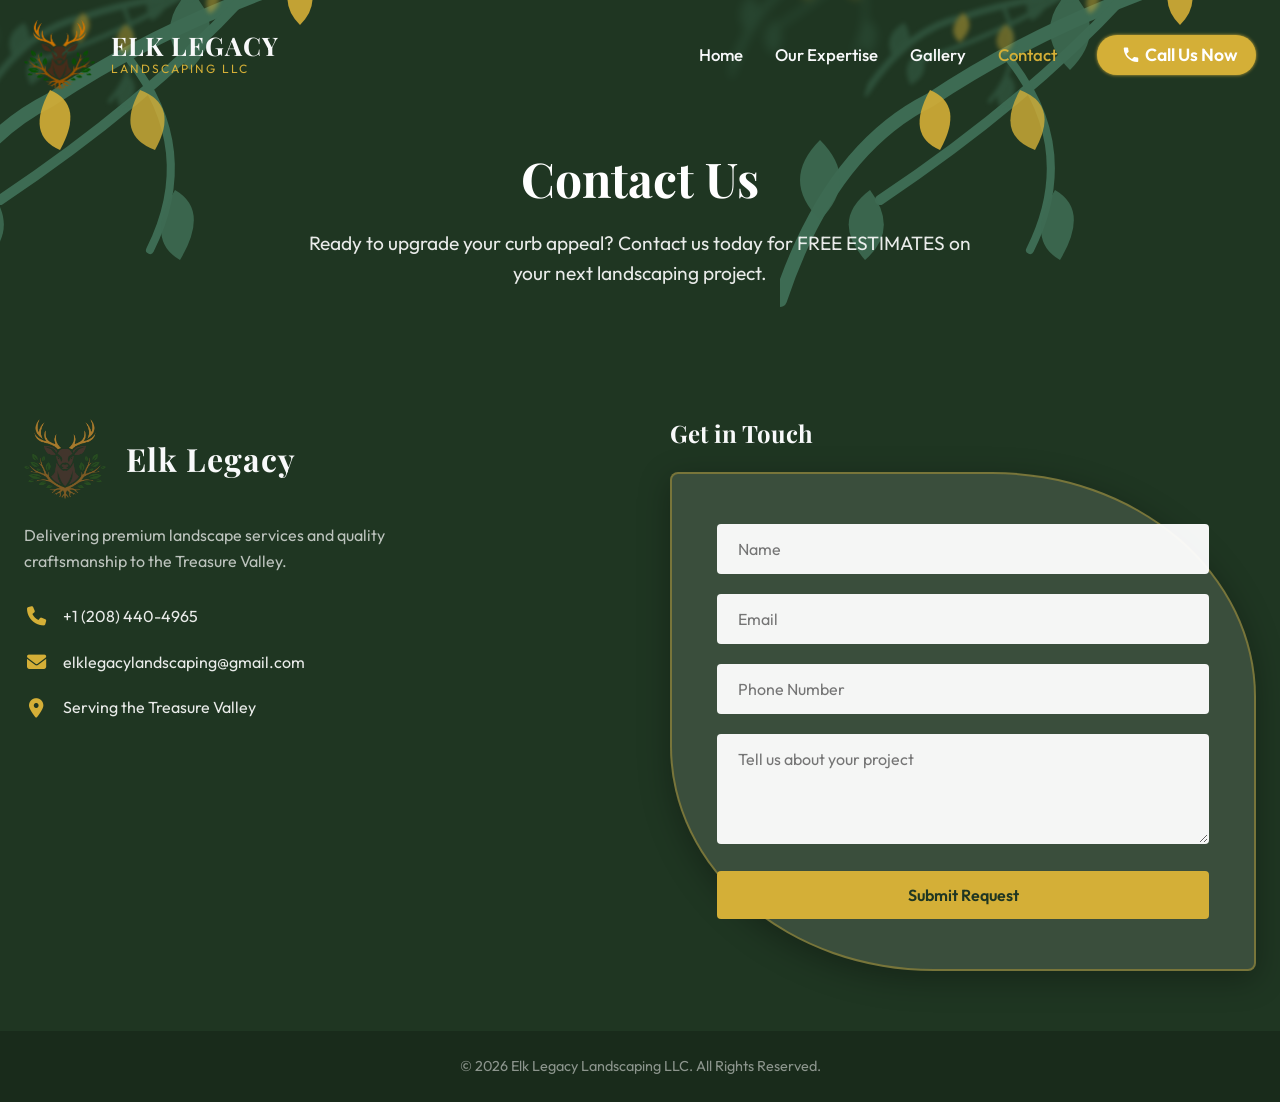
==== contact.html @ 55699264 "Add 3D rotating gallery carousel, services timeline animation, leaf-shaped contact form, and UI impr" ====
<!DOCTYPE html>
<html lang="en">

<head>
    <meta charset="UTF-8">
    <meta name="viewport" content="width=device-width, initial-scale=1.0">
    <title>Contact Us | Elk Legacy Landscaping LLC</title>
    <meta name="description"
        content="Contact Elk Legacy Landscaping LLC to start your next outdoor project. Get a free quote on our premium landscaping services in the Treasure Valley.">

    <!-- Google Fonts -->
    <link rel="preconnect" href="https://fonts.googleapis.com">
    <link rel="preconnect" href="https://fonts.gstatic.com" crossorigin>
    <link
        href="https://fonts.googleapis.com/css2?family=Outfit:wght@300;400;500;600;700&family=Playfair+Display:wght@500;600;700&display=swap"
        rel="stylesheet">

    <!-- Font Awesome for Icons -->
    <link rel="stylesheet" href="https://cdnjs.cloudflare.com/ajax/libs/font-awesome/6.4.0/css/all.min.css">

    <!-- Custom CSS -->
    <link rel="stylesheet" href="css/style.css">
</head>

<body>

    <!-- Desktop & Mobile Header -->
    <header class="header">
        <div class="container header-container">
            <a href="index.html" class="logo">
                <img src="LOGO/elk LOGO.png" alt="Elk Legacy Landscaping Logo" class="logo-img">
                <div class="logo-text-wrapper">
                    <span class="logo-title">ELK LEGACY</span>
                    <span class="logo-subtitle">LANDSCAPING LLC</span>
                </div>
            </a>

            <nav class="nav-menu">
                <ul class="nav-list">
                    <li><a href="index.html" class="nav-link">Home</a></li>
                    <li><a href="services.html" class="nav-link">Our Expertise</a></li>
                    <li><a href="gallery.html" class="nav-link">Gallery</a></li>
                    <li><a href="contact.html" class="nav-link" style="color: var(--color-accent);">Contact</a></li>
                </ul>
                <a href="tel:+12084404965" class="nav-call-btn">
                    <svg viewBox="0 0 24 24" width="24" height="24" xmlns="http://www.w3.org/2000/svg">
                        <path d="M6.62 10.79c1.44 2.83 3.76 5.14 6.59 6.59l2.2-2.2c.27-.27.67-.36 1.02-.24 1.12.37 2.33.57 3.57.57.55 0 1 .45 1 1V20c0 .55-.45 1-1 1-9.39 0-17-7.61-17-17 0-.55.45-1 1-1h3.5c.55 0 1 .45 1 1 0 1.25.2 2.45.57 3.57.11.35.03.74-.25 1.02l-2.2 2.2z" fill="currentColor"></path>
                    </svg>
                    <span>Call Us Now</span>
                </a>
            </nav>

            <button class="mobile-menu-btn" aria-label="Toggle Menu">
                <i class="fa-solid fa-bars"></i>
            </button>
        </div>
    </header>

    <!-- Mobile Navigation Overlay -->
    <div class="mobile-nav-overlay">
        <button class="close-menu-btn" aria-label="Close Menu">
            <i class="fa-solid fa-xmark"></i>
        </button>
        <ul class="mobile-nav-list">
            <li><a href="index.html" class="mobile-nav-link">Home</a></li>
            <li><a href="services.html" class="mobile-nav-link">Our Expertise</a></li>
            <li><a href="gallery.html" class="mobile-nav-link">Gallery</a></li>
            <li><a href="contact.html" class="mobile-nav-link" style="color: var(--color-accent);">Contact</a></li>
            <li>
                <a href="tel:+12084404965" class="nav-call-btn">
                    <svg viewBox="0 0 24 24" width="24" height="24" xmlns="http://www.w3.org/2000/svg">
                        <path d="M6.62 10.79c1.44 2.83 3.76 5.14 6.59 6.59l2.2-2.2c.27-.27.67-.36 1.02-.24 1.12.37 2.33.57 3.57.57.55 0 1 .45 1 1V20c0 .55-.45 1-1 1-9.39 0-17-7.61-17-17 0-.55.45-1 1-1h3.5c.55 0 1 .45 1 1 0 1.25.2 2.45.57 3.57.11.35.03.74-.25 1.02l-2.2 2.2z" fill="currentColor"></path>
                    </svg>
                    <span>Call Us Now</span>
                </a>
            </li>
        </ul>
    </div>

    <!-- Page Header (Replacing Hero) -->
    <section class="page-header" style="padding: 150px 0 50px; background-color: var(--color-primary-dark); text-align: center; color: white;">
        <div class="branch-overlay"></div>
        <div class="branch-overlay left"></div>
        <div class="container">
            <h1 style="font-size: 3rem; color: white; margin-bottom: 20px;">Contact Us</h1>
            <p style="font-size: 1.2rem; max-width: 700px; margin: 0 auto; opacity: 0.9;">Ready to upgrade your curb appeal? Contact us today for FREE ESTIMATES on your next landscaping project.</p>
        </div>
    </section>

    <!-- Footer & Contact -->
    <footer id="contact" class="footer">
        <div class="container footer-container">
            <div class="footer-info reveal-up">
                <div class="footer-branding">
                    <img src="LOGO/elk LOGO.png" alt="Elk Legacy Landscaping Logo" class="footer-logo">
                    <h3 class="footer-company-name">Elk Legacy</h3>
                </div>
                <p class="footer-desc">Delivering premium landscape services and quality craftsmanship to the Treasure
                    Valley.</p>
                <ul class="contact-list">
                    <li>
                        <i class="fa-solid fa-phone"></i>
                        <a href="tel:+12084404965">+1 (208) 440-4965</a>
                    </li>
                    <li>
                        <i class="fa-solid fa-envelope"></i>
                        <a href="mailto:elklegacylandscaping@gmail.com">elklegacylandscaping@gmail.com</a>
                    </li>
                    <li>
                        <i class="fa-solid fa-location-dot"></i>
                        <span>Serving the Treasure Valley</span>
                    </li>
                </ul>
            </div>

            <div class="footer-form reveal-up" style="transition-delay: 0.2s;">
                <h4>Get in Touch</h4>
                <form id="contactForm" class="contact-form">
                    <input type="text" name="_gotcha" style="display:none" tabIndex="-1" autocomplete="off" />
                    <div class="form-group">
                        <input type="text" id="name" name="name" placeholder="Name" required>
                    </div>
                    <div class="form-group">
                        <input type="email" id="email" name="email" placeholder="Email" required>
                    </div>
                    <div class="form-group">
                        <input type="tel" id="phone" name="phone" placeholder="Phone Number" required>
                    </div>
                    <div class="form-group">
                        <textarea id="project" name="project" placeholder="Tell us about your project" rows="4"
                            required></textarea>
                    </div>
                    <button type="submit" class="btn btn-primary btn-submit">Submit Request</button>
                    <div id="formStatus" class="form-status"></div>
                </form>
            </div>
        </div>
        <div class="footer-bottom">
            <div class="container">
                <p>&copy; 2026 Elk Legacy Landscaping LLC. All Rights Reserved.</p>
            </div>
        </div>
    </footer>

    <!-- JS -->
    <script src="js/script.js"></script>
</body>

</html>
---- css/style.css ----
/* =========================================
   VARIABLES & GLOBAL STYLES
   ========================================= */
:root {
    /* Color Palette - Earthy, Premium, Professional */
    --color-primary-dark: #1F3622;
    /* Deep Forest Green */
    --color-primary: #2C4C3B;
    /* Primary Green */
    --color-primary-light: #3D6B53;
    /* Lighter Green */

    --color-accent: #D4AF37;
    /* Warm Gold/Brass */
    --color-accent-hover: #EBCB63;

    --color-earth-dark: #3E3224;
    /* Deep Soil Brown */
    --color-earth-mid: #685744;
    /* Bark Brown */

    --color-bg-light: #FFFFFF;
    /* Off-white, slightly warm */
    --color-bg-white: #FFFFFF;

    --color-text-dark: #222222;
    --color-text-muted: #666666;
    --color-text-light: #F8F9FA;

    /* Typography */
    --font-heading: 'Playfair Display', serif;
    --font-body: 'Outfit', sans-serif;

    /* Transitions & Shadows */
    --transition-fast: 0.2s ease-in-out;
    --transition-smooth: 0.3s cubic-bezier(0.25, 0.8, 0.25, 1);

    --shadow-sm: 0 4px 6px rgba(0, 0, 0, 0.05);
    --shadow-md: 0 10px 20px rgba(0, 0, 0, 0.1);
    --shadow-lg: 0 20px 40px rgba(0, 0, 0, 0.15);
}

* {
    margin: 0;
    padding: 0;
    box-sizing: border-box;
}

html {
    scroll-behavior: smooth;
}

body {
    font-family: var(--font-body);
    font-size: 16px;
    line-height: 1.6;
    color: var(--color-text-dark);
    background-color: var(--color-bg-light);
    overflow-x: hidden;
}

h1,
h2,
h3,
h4,
h5,
h6 {
    font-family: var(--font-heading);
    font-weight: 700;
    line-height: 1.2;
    color: var(--color-primary-dark);
}

a {
    text-decoration: none;
    color: inherit;
    transition: var(--transition-fast);
}

ul {
    list-style: none;
}

img {
    max-width: 100%;
    height: auto;
    display: block;
}

.container {
    width: 100%;
    max-width: 1280px;
    margin: 0 auto;
    padding: 0 24px;
}

/* =========================================
   BUTTONS
   ========================================= */
.btn {
    display: inline-flex;
    align-items: center;
    justify-content: center;
    gap: 8px;
    padding: 14px 28px;
    font-family: var(--font-body);
    font-weight: 600;
    font-size: 1rem;
    border-radius: 4px;
    cursor: pointer;
    transition: var(--transition-smooth);
    border: none;
    text-align: center;
}

.btn-large {
    padding: 16px 36px;
    font-size: 1.1rem;
}

.btn-primary {
    background-color: var(--color-accent);
    color: var(--color-primary-dark);
}

.btn-primary:hover {
    background-color: var(--color-accent-hover);
    transform: translateY(-2px);
    box-shadow: 0 6px 15px rgba(212, 175, 55, 0.3);
}

.btn-secondary {
    background-color: var(--color-primary);
    color: var(--color-text-light);
}

.btn-secondary:hover {
    background-color: var(--color-primary-light);
    transform: translateY(-2px);
    box-shadow: 0 6px 15px rgba(44, 76, 59, 0.3);
}

.btn-outline {
    background-color: transparent;
    border: 2px solid var(--color-accent);
    color: var(--color-text-light);
}

.btn-outline:hover {
    background-color: var(--color-accent);
    color: var(--color-primary-dark);
}

/* =========================================
   HEADER & NAVIGATION
   ========================================= */
.header {
    position: absolute;
    top: 0;
    left: 0;
    width: 100%;
    z-index: 100;
    padding: 20px 0;
    transition: var(--transition-smooth);
}

.header.scrolled {
    position: fixed;
    background-color: rgba(255, 255, 255, 0.85); /* White with transparency */
    backdrop-filter: blur(10px);
    padding: 15px 0;
    box-shadow: var(--shadow-sm);
}

.header.scrolled .nav-link,
.header.scrolled .mobile-menu-btn,
.header.scrolled .logo-title {
    color: var(--color-primary-dark);
}

.header.scrolled .btn-outline {
    border-color: var(--color-primary-dark);
    color: var(--color-primary-dark);
}

.header.scrolled .btn-outline:hover {
    background-color: var(--color-primary-dark);
    color: var(--color-text-light);
}

.header-container {
    display: flex;
    justify-content: space-between;
    align-items: center;
}

.logo {
    display: flex;
    align-items: center;
    gap: 16px;
    z-index: 101;
    transition: transform var(--transition-fast);
}

.logo:hover {
    transform: scale(1.05);
}

.logo-img {
    height: 70px;
    width: auto;
    object-fit: contain;
    filter: saturate(1.8) contrast(1.1);
}

.logo-text-wrapper {
    display: flex;
    flex-direction: column;
}

.logo-title {
    font-family: var(--font-heading);
    font-size: 1.6rem;
    font-weight: 700;
    color: var(--color-text-light);
    letter-spacing: 1px;
    line-height: 1.1;
}

.logo-subtitle {
    font-size: 0.75rem;
    font-weight: 400;
    color: var(--color-accent);
    letter-spacing: 2px;
    text-transform: uppercase;
}

.nav-menu {
    display: flex;
    align-items: center;
    gap: 40px;
}

.nav-list {
    display: flex;
    gap: 32px;
}

.nav-link {
    color: var(--color-text-light);
    font-weight: 500;
    font-size: 1.05rem;
    position: relative;
}

.nav-link::after {
    content: '';
    position: absolute;
    bottom: -4px;
    left: 0;
    width: 0;
    height: 2px;
    background-color: var(--color-accent);
    transition: var(--transition-smooth);
}

/* =========================================
   NAV CALL NOW BUTTON (Uiverse override)
   ========================================= */ 
.nav-call-btn {
  --main-size: 1.1rem;
  --color-text: #ffffff;
  --color-background: var(--color-accent);
  --color-background-hover: var(--color-primary);
  --color-outline: rgba(212, 175, 55, 0.4);
  --color-shadow: #00000040;
  cursor: pointer;
  display: inline-flex;
  justify-content: center;
  align-items: center;
  text-decoration: none;
  border: none;
  border-radius: calc(var(--main-size) * 100);
  padding: 0.33em 1em 0.33em 1.25em;
  font-family: var(--font-primary), "Poppins", sans-serif;
  font-weight: 600;
  font-size: var(--main-size);
  color: var(--color-text);
  background: var(--color-background);
  box-shadow: 0 0 0.2em 0 var(--color-background);
  transition: 1s;
}

/* Modifier class to reuse nav-call-btn for the hero */
.hero-call-btn {
  --main-size: 1.15rem;
  --color-background: var(--color-primary);
  --color-background-hover: var(--color-primary-dark);
  --color-outline: rgba(31, 54, 34, 0.4);
}

.nav-call-btn:active {
  transform: scale(0.95);
}

.nav-call-btn:hover {
  animation:
    ripple 1s linear infinite,
    colorize 1s infinite;
  transition: 0.5s;
}

.nav-call-btn span {
  margin-left: 0.3em;
  transition: 0.5s;
}

.nav-call-btn:hover span {
  text-shadow: 5px 5px 5px var(--color-shadow);
}

.nav-call-btn:active span {
  text-shadow: none;
}

.nav-call-btn svg {
  height: 1.1em;
  fill: var(--color-text);
  margin-right: -0.16em;
  position: relative;
  transition: 0.5s;
}

.nav-call-btn:hover svg {
  margin-right: 0.66em;
  transition: 0.5s;
  filter: drop-shadow(5px 5px 2.5px var(--color-shadow));
}

.nav-call-btn:active svg {
  filter: none;
}

.nav-call-btn svg polygon:nth-child(1) {
  transition: 0.4s;
  transform: translateX(-60%);
}

.nav-call-btn svg polygon:nth-child(2) {
  transition: 0.5s;
  transform: translateX(-30%);
}

.nav-call-btn:hover svg polygon:nth-child(1) {
  transform: translateX(0%);
  animation: opacity 1s infinite 0.6s;
}

.nav-call-btn:hover svg polygon:nth-child(2) {
  transform: translateX(0%);
  animation: opacity 1s infinite 0.4s;
}

.nav-call-btn:hover svg polygon:nth-child(3) {
  animation: opacity 1s infinite 0.2s;
}

@keyframes opacity {
  0% { opacity: 1; }
  50% { opacity: 0; }
  100% { opacity: 1; }
}

@keyframes colorize {
  0% { background: var(--color-background); }
  50% { background: var(--color-background-hover); }
  100% { background: var(--color-background); }
}

@keyframes ripple {
  0% { box-shadow: 0 0 0 0 transparent, 0 0 1em 0 var(--color-background); }
  50% { box-shadow: 0 0 0 0.2em var(--color-outline), 0 0 1em 0 var(--color-background); }
  100% { box-shadow: 0 0 0 0.4em transparent, 0 0 1em 0 var(--color-background); }
}

.nav-link:hover::after {
    width: 100%;
}

.nav-phone {
    padding: 10px 24px;
}

.mobile-menu-btn {
    display: none;
    background: none;
    border: none;
    color: var(--color-text-light);
    font-size: 1.8rem;
    cursor: pointer;
    z-index: 101;
}

/* Mobile Nav Overlay */
.mobile-nav-overlay {
    position: fixed;
    top: 0;
    right: -100%;
    width: 100%;
    height: 100vh;
    background-color: var(--color-primary-dark);
    z-index: 200;
    display: flex;
    flex-direction: column;
    justify-content: center;
    align-items: center;
    transition: right 0.4s ease-in-out;
}

.mobile-nav-overlay.active {
    right: 0;
}

.close-menu-btn {
    position: absolute;
    top: 30px;
    right: 30px;
    background: none;
    border: none;
    color: var(--color-text-light);
    font-size: 2rem;
    cursor: pointer;
}

.mobile-nav-list {
    display: flex;
    flex-direction: column;
    align-items: center;
    gap: 30px;
    text-align: center;
}

.mobile-nav-link {
    font-family: var(--font-heading);
    font-size: 2rem;
    color: var(--color-text-light);
}

.mobile-nav-link:hover {
    color: var(--color-accent);
}

.mobile-nav-phone {
    margin-top: 20px;
}

/* =========================================
   PAGE HEADERS
   ========================================= */
.page-header {
    position: relative;
    overflow: hidden;
}

.branch-overlay {
    position: absolute;
    top: -50px;
    right: -100px;
    width: 600px;
    height: 500px;
    background-image: url("data:image/svg+xml,%3Csvg xmlns='http://www.w3.org/2000/svg' viewBox='0 0 500 500'%3E%3Cpath d='M500 0 Q300 50 150 150 Q50 200 0 350' fill='none' stroke='%233D6B53' stroke-width='14' stroke-linecap='round'/%3E%3Cpath d='M350 40 Q250 150 100 250' fill='none' stroke='%233D6B53' stroke-width='10' stroke-linecap='round'/%3E%3Cpath d='M230 110 Q300 200 250 300' fill='none' stroke='%233D6B53' stroke-width='8' stroke-linecap='round'/%3E%3Cpath d='M400 20 Q425 50 400 75 Q375 50 400 20 Z' fill='%23D4AF37' opacity='0.9'/%3E%3Cpath d='M290 40 Q330 80 290 120 Q250 80 290 40 Z' fill='%233D6B53' opacity='0.9'/%3E%3Cpath d='M150 140 Q185 155 160 200 Q125 185 150 140 Z' fill='%23D4AF37' opacity='0.9'/%3E%3Cpath d='M40 190 Q80 230 40 270 Q0 230 40 190 Z' fill='%233D6B53' opacity='0.9'/%3E%3Cpath d='M240 140 Q280 155 255 200 Q215 185 240 140 Z' fill='%23D4AF37' opacity='0.8'/%3E%3Cpath d='M90 240 Q120 280 85 310 Q50 270 90 240 Z' fill='%233D6B53' opacity='0.9'/%3E%3Cpath d='M275 240 Q310 260 280 310 Q245 290 275 240 Z' fill='%233D6B53' opacity='0.9'/%3E%3C/svg%3E");
    background-repeat: no-repeat;
    background-size: contain;
    pointer-events: none;
    z-index: 1;
    transform-origin: top right;
    animation: swayMain 12s ease-in-out infinite alternate;
}

.branch-overlay::before {
    content: '';
    position: absolute;
    top: 50px;
    right: 200px;
    width: 400px;
    height: 350px;
    background-image: inherit;
    background-repeat: no-repeat;
    background-size: contain;
    transform-origin: top right;
    opacity: 0.5;
    transform: scale(0.7) rotate(15deg);
    animation: swayBack 15s ease-in-out infinite alternate 2s;
    filter: blur(3px);
}

.branch-overlay::after {
    content: '';
    position: absolute;
    top: -50px;
    right: 350px;
    width: 300px;
    height: 250px;
    background-image: inherit;
    background-repeat: no-repeat;
    background-size: contain;
    transform-origin: top right;
    opacity: 0.3;
    animation: swayDeep 18s ease-in-out infinite alternate 4s;
    filter: blur(5px);
}

.branch-overlay.left {
    right: auto;
    left: -100px;
    transform-origin: center top;
    animation: swayMainLeft 12s ease-in-out infinite alternate;
}

@keyframes swayMain {
    0% { transform: rotate(0deg) skewX(0deg); }
    25% { transform: rotate(-3deg) skewX(2deg); }
    75% { transform: rotate(2deg) skewX(-1deg); }
    100% { transform: rotate(-2deg) skewX(1deg); }
}

@keyframes swayMainLeft {
    0% { transform: scaleX(-1) rotate(0deg) skewX(0deg); }
    25% { transform: scaleX(-1) rotate(-3deg) skewX(2deg); }
    75% { transform: scaleX(-1) rotate(2deg) skewX(-1deg); }
    100% { transform: scaleX(-1) rotate(-2deg) skewX(1deg); }
}

@keyframes swayBack {
    0% { transform: scale(0.7) rotate(15deg); }
    50% { transform: scale(0.7) rotate(18deg); }
    100% { transform: scale(0.7) rotate(12deg); }
}

@keyframes swayDeep {
    0% { transform: scale(0.5) rotate(-10deg) scaleX(-1); }
    50% { transform: scale(0.5) rotate(-15deg) scaleX(-1); }
    100% { transform: scale(0.5) rotate(-5deg) scaleX(-1); }
}

.page-header .container {
    position: relative;
    z-index: 10;
}

/* =========================================
   HERO SECTION
   ========================================= */
.hero {
    position: relative;
    min-height: 100vh;
    display: flex;
    align-items: center;
    padding-top: 100px;
    background-image: url('../images/hero_sunny_white_house.png');
    background-size: cover;
    background-position: center;
    background-attachment: fixed;
}

.hero-overlay {
    position: absolute;
    top: 0;
    left: 0;
    width: 100%;
    height: 100%;
    background: linear-gradient(to bottom,
            rgba(0, 0, 0, 0.6) 0%,
            rgba(0, 0, 0, 0.5) 50%,
            rgba(0, 0, 0, 0.7) 100%);
}

.hero-content {
    position: relative;
    z-index: 10;
    max-width: 800px;
    margin: 0 auto;
    text-align: center;
    color: var(--color-text-light);
}

.hero-center-logo {
    /* Use multiple thin drop-shadows to simulate a solid stroke/outline */
    filter: drop-shadow(1px 1px 0 rgba(0,0,0,0.8)) 
            drop-shadow(-1px -1px 0 rgba(0,0,0,0.8)) 
            drop-shadow(1px -1px 0 rgba(0,0,0,0.8)) 
            drop-shadow(-1px 1px 0 rgba(0,0,0,0.8))
            drop-shadow(0 4px 10px rgba(0,0,0,0.5));
}

.trust-badges {
    display: flex;
    justify-content: center;
    flex-wrap: wrap;
    gap: 16px;
    margin-bottom: 24px;
}

.badge {
    background-color: rgba(255, 255, 255, 0.1);
    backdrop-filter: blur(4px);
    border: 1px solid rgba(255, 255, 255, 0.2);
    padding: 8px 16px;
    border-radius: 50px;
    font-size: 0.9rem;
    font-weight: 500;
    display: flex;
    align-items: center;
    gap: 8px;
    color: var(--color-text-light);
}

.badge i {
    color: var(--color-accent);
}

.hero-title {
    font-size: 4.5rem;
    color: var(--color-text-light);
    margin-bottom: 24px;
    text-shadow: 0 4px 12px rgba(0, 0, 0, 0.3);
}

.hero-subtitle {
    font-size: 1.25rem;
    font-weight: 300;
    margin: 0 auto 40px;
    max-width: 650px;
    opacity: 0.95;
    text-shadow: 0 2px 8px rgba(0, 0, 0, 0.3);
}

.hero-cta-group {
    display: flex;
    justify-content: center;
    gap: 20px;
    flex-wrap: wrap;
}

/* Animations */
@keyframes fadeInUp {
    from {
        opacity: 0;
        transform: translateY(30px);
    }

    to {
        opacity: 1;
        transform: translateY(0);
    }
}

.animate-fade-in-up {
    opacity: 0;
    animation: fadeInUp 0.8s cubic-bezier(0.25, 0.8, 0.25, 1) forwards;
}

/* Scroll Reveal Classes */
.reveal-up {
    opacity: 0;
    transform: translateY(40px);
    transition: all 0.8s cubic-bezier(0.25, 0.8, 0.25, 1);
}

.reveal-up.active {
    opacity: 1;
    transform: translateY(0);
}

/* =========================================
   MEDIA QUERIES
   ========================================= */
@media (max-width: 992px) {
    .nav-menu {
        display: none;
    }

    .mobile-menu-btn {
        display: block;
    }

    .hero-title {
        font-size: 3.5rem;
    }
}

@media (max-width: 768px) {
    .logo {
        gap: 10px;
    }
    
    .logo-img {
        height: 50px;
    }
    
    .logo-title {
        font-size: 1.2rem;
    }
    
    .logo-subtitle {
        font-size: 0.6rem;
        letter-spacing: 1px;
    }

    .hero-title {
        font-size: 2.5rem;
    }

    .hero-subtitle {
        font-size: 1.1rem;
    }

    .hero-cta-group {
        flex-direction: column;
        width: 100%;
        max-width: 350px;
        margin: 0 auto;
        align-items: center;
    }

    .btn-large {
        width: 100%;
    }

    .branch-overlay {
        width: 350px;
        height: 300px;
        top: -30px;
        right: -60px;
    }

    .branch-overlay.left {
        right: auto;
        left: -60px;
    }
}

/* =========================================
   GENERAL SECTIONS
   ========================================= */
.section-padding {
    padding: 100px 0;
}

.section-title {
    margin-bottom: 60px;
}

.section-title h2 {
    font-size: 2.5rem;
    color: var(--color-primary-dark);
    margin-bottom: 16px;
}

.text-center {
    text-align: center;
}

.title-underline {
    height: 4px;
    width: 80px;
    background-color: var(--color-accent);
    margin: 0 auto;
    border-radius: 2px;
}

/* =========================================
   SERVICES SECTION
   ========================================= */
.services {
    background-color: var(--color-bg-white);
}

.services-timeline {
    position: relative;
    max-width: 1000px;
    margin: 0 auto;
    padding: 40px 0;
}

.timeline-branch {
    position: absolute;
    left: 50%;
    top: 0;
    width: 6px;
    background: var(--color-primary-dark);
    transform: translateX(-50%);
    height: 0; /* Handled by JS on scroll */
    z-index: 1;
    border-radius: 3px;
    transition: height 0.1s ease-out;
}

/* Branch Texture/Leaf elements could go here, but a thick green line serves as the trunk */

.timeline-item {
    position: relative;
    width: 50%;
    padding: 20px 40px;
    box-sizing: border-box;
    z-index: 2;
    opacity: 0; 
    /* The springy pop-out animation */
    transition: transform 0.8s cubic-bezier(0.34, 1.56, 0.64, 1), opacity 0.8s ease;
}

/* Start positions */
.timeline-item.left {
    left: 0;
    transform: translateX(50px) scale(0.5);
    transform-origin: center right;
}

.timeline-item.right {
    left: 50%;
    transform: translateX(-50px) scale(0.5);
    transform-origin: center left;
}

/* Active positions (when scrolled into view) */
.timeline-item.active {
    opacity: 1;
    transform: translateX(0) scale(1);
}

/* The 'nodes' or 'buds' on the branch */
.timeline-item::after {
    content: '';
    position: absolute;
    width: 20px;
    height: 20px;
    background-color: var(--color-accent);
    border: 4px solid white;
    border-radius: 50%;
    top: 50%;
    transform: translateY(-50%) scale(0);
    z-index: 3;
    transition: transform 0.4s cubic-bezier(0.34, 1.56, 0.64, 1) 0.4s;
    box-shadow: 0 0 10px rgba(0,0,0,0.1);
}

.timeline-item.active::after {
    transform: translateY(-50%) scale(1);
}

.timeline-item.left::after {
    right: -10px;
}

.timeline-item.right::after {
    left: -10px;
}

/* Responsive single-column "branch on the left" layout for mobile */
@media (max-width: 768px) {
    .timeline-branch {
        left: 30px;
    }
    
    .timeline-item.left,
    .timeline-item.right {
        width: 100%;
        left: 0;
        padding-left: 70px;
        padding-right: 20px;
        transform: translateX(-20px) scale(0.8);
        transform-origin: center left;
    }

    .timeline-item.left::after,
    .timeline-item.right::after {
        left: 20px;
        right: auto;
    }
    
    .timeline-item.active {
        transform: translateX(0) scale(1);
    }
}

.service-card {
    background: var(--color-bg-white);
    border-radius: 8px;
    overflow: hidden;
    box-shadow: 0 4px 12px rgba(0, 0, 0, 0.08); /* slightly stronger distinct shadow */
    transition: var(--transition-smooth);
    border: 1px solid rgba(0, 0, 0, 0.05); /* very light subtle border */
    display: flex;
    flex-direction: column;
    padding: 40px 30px;
    align-items: center;
    text-align: center;
}

.service-card:hover {
    transform: translateY(-5px);
    box-shadow: 0 10px 25px rgba(0, 0, 0, 0.12);
}

.service-icon-wrapper {
    margin-bottom: 24px;
}

.service-icon {
    width: 80px;
    height: 80px;
    background-color: var(--color-accent);
    border-radius: 50%;
    display: flex;
    align-items: center;
    justify-content: center;
    color: var(--color-primary-dark);
    font-size: 2.2rem;
    box-shadow: 0 4px 15px rgba(212, 175, 55, 0.3);
    transition: background-color var(--transition-fast), color var(--transition-fast), transform var(--transition-smooth);
}

.service-card:hover .service-icon {
    transform: scale(1.1) rotate(5deg);
}

.service-content {
    flex-grow: 1;
}

.service-content h3 {
    font-size: 1.4rem;
    margin-bottom: 12px;
    color: var(--color-primary-dark);
    font-weight: 700;
}

.service-content p {
    color: var(--color-text-muted);
    font-size: 0.95rem;
    line-height: 1.5;
}

/* =========================================
   GALLERY SECTION
   ========================================= */
.gallery {
    background-color: var(--color-bg-light);
    overflow: hidden;
}

.gallery-slideshow-container {
    position: relative;
    width: 100%;
    max-width: 900px;
    margin: 0 auto;
    perspective: 1200px;
    background: transparent;
    border-radius: 0;
    overflow: visible;
    box-shadow: none;
}

.gallery-slideshow-viewport {
    position: relative;
    width: 100%;
    height: 380px;
    transform-style: preserve-3d;
    transition: transform 1s cubic-bezier(0.42, 0, 0.58, 1);
}

.gallery-carousel-face {
    position: absolute;
    width: 250px;
    height: 180px;
    left: 50%;
    top: 50%;
    margin-left: -125px;
    margin-top: -90px;
    object-fit: cover;
    border-radius: 12px;
    box-shadow: 0 10px 40px rgba(0, 0, 0, 0.3);
    backface-visibility: hidden;
    transition: opacity 0.5s ease;
    will-change: transform;
    image-rendering: auto;
    -webkit-transform: translateZ(0);
}

/* The "front-facing" image gets a subtle glow */
.gallery-carousel-face.front-face {
    box-shadow: 0 10px 60px rgba(212, 175, 55, 0.3), 0 5px 20px rgba(0,0,0,0.4);
}

@media (max-width: 768px) {
    .gallery-slideshow-viewport {
        height: 280px;
    }
    .gallery-carousel-face {
        width: 180px;
        height: 130px;
        margin-left: -90px;
        margin-top: -65px;
    }
}

/* Navigation Buttons */
.gallery-nav-btn {
    position: absolute;
    top: 50%;
    transform: translateY(-50%);
    background: rgba(31, 54, 34, 0.7);
    backdrop-filter: blur(4px);
    border: none;
    color: white;
    width: 50px;
    height: 50px;
    border-radius: 50%;
    font-size: 1.5rem;
    cursor: pointer;
    z-index: 10;
    display: flex;
    align-items: center;
    justify-content: center;
    transition: var(--transition-fast);
}

.gallery-nav-btn:hover {
    background: var(--color-accent);
    color: var(--color-primary-dark);
}

.prev-btn {
    left: -30px;
}

.next-btn {
    right: -30px;
}

/* Indicators */
.gallery-indicators {
    position: absolute;
    bottom: -10px;
    left: 50%;
    transform: translateX(-50%);
    display: flex;
    gap: 8px;
    z-index: 10;
}

.indicator-dot {
    width: 10px;
    height: 10px;
    border-radius: 50%;
    background: rgba(31, 54, 34, 0.3);
    cursor: pointer;
    transition: var(--transition-fast);
}

.indicator-dot.active {
    background: var(--color-accent);
    transform: scale(1.3);
}

.gallery-overlay h3 {
    color: var(--color-text-light);
    font-size: 1.5rem;
    transform: translateY(20px);
    transition: transform var(--transition-smooth);
}

.gallery-item:hover .gallery-overlay h3 {
    transform: translateY(0);
}

/* =========================================
   CTA BANNER
   ========================================= */
.cta-banner {
    background-color: var(--color-primary);
    padding: 80px 0;
    position: relative;
}

.cta-banner::before {
    content: '';
    position: absolute;
    top: 0;
    left: 0;
    width: 100%;
    height: 100%;
    background-image: url("data:image/svg+xml,%3Csvg width='60' height='60' viewBox='0 0 60 60' xmlns='http://www.w3.org/2000/svg'%3E%3Cg fill='none' fill-rule='evenodd'%3E%3Cg fill='%23ffffff' fill-opacity='0.05'%3E%3Cpath d='M36 34v-4h-2v4h-4v2h4v4h2v-4h4v-2h-4zm0-30V0h-2v4h-4v2h4v4h2V6h4V4h-4zM6 34v-4H4v4H0v2h4v4h2v-4h4v-2H6zM6 4V0H4v4H0v2h4v4h2V6h4V4H6z'/%3E%3C/g%3E%3C/g%3E%3C/svg%3E");
    opacity: 0.5;
}

.cta-container {
    display: flex;
    justify-content: space-between;
    align-items: center;
    position: relative;
    z-index: 2;
    flex-wrap: wrap;
    gap: 30px;
}

.cta-text {
    flex: 1 1 500px;
}

.cta-text h2 {
    color: var(--color-accent);
    font-size: 2.2rem;
    margin-bottom: 12px;
}

.cta-text p {
    color: var(--color-text-light);
    font-size: 1.2rem;
}

.cta-action {
    flex: 0 0 auto;
}

/* =========================================
   FOOTER & CONTACT
   ========================================= */
.footer {
    background-color: var(--color-primary-dark);
    color: var(--color-text-light);
    padding-top: 80px;
}

.footer-container {
    display: grid;
    grid-template-columns: 1fr 1fr;
    gap: 60px;
    margin-bottom: 60px;
}

.footer-branding {
    display: flex;
    align-items: center;
    gap: 20px;
    margin-bottom: 24px;
}

.footer-logo {
    height: 80px;
    width: auto;
    object-fit: contain;
}

.footer-company-name {
    font-size: 2rem;
    color: var(--color-text-light);
    letter-spacing: 1px;
}

.footer-desc {
    color: rgba(255, 255, 255, 0.7);
    margin-bottom: 30px;
    max-width: 400px;
}

.contact-list li {
    display: flex;
    align-items: center;
    gap: 15px;
    margin-bottom: 20px;
    color: rgba(255, 255, 255, 0.9);
}

.contact-list i {
    color: var(--color-accent);
    font-size: 1.2rem;
    width: 24px;
    text-align: center;
}

.contact-list a:hover {
    color: var(--color-accent);
}

.footer-form h4 {
    color: var(--color-text-light);
    font-size: 1.5rem;
    margin-bottom: 24px;
}

.contact-form {
    background: rgba(255, 255, 255, 0.12);
    padding: 50px 45px;
    border-radius: 8px 45% 8px 45%;
    border: 2px solid rgba(212, 175, 55, 0.4);
    box-shadow: 0 8px 32px rgba(0, 0, 0, 0.3);
}

.form-group {
    margin-bottom: 20px;
}

.contact-form input,
.contact-form textarea {
    width: 100%;
    padding: 14px 20px;
    background-color: rgba(255, 255, 255, 0.95);
    border: 1px solid transparent;
    border-radius: 4px;
    font-family: var(--font-body);
    font-size: 1rem;
    color: var(--color-text-dark);
    transition: var(--transition-fast);
}

.contact-form input:focus,
.contact-form textarea:focus {
    outline: none;
    border-color: var(--color-accent);
    box-shadow: 0 0 0 3px rgba(212, 175, 55, 0.2);
}

.btn-submit {
    width: 100%;
}

.form-status {
    margin-top: 15px;
    font-size: 0.9rem;
    text-align: center;
    display: none;
}

.form-status.success {
    display: block;
    color: #4CAF50;
}

.form-status.error {
    display: block;
    color: #f44336;
    background-color: rgba(244, 67, 54, 0.1);
    padding: 10px;
    border-radius: 4px;
}

.footer-bottom {
    background-color: rgba(0, 0, 0, 0.2);
    padding: 24px 0;
    text-align: center;
    color: rgba(255, 255, 255, 0.5);
    font-size: 0.9rem;
}

/* =========================================
   MEDIA QUERIES FOR SECTIONS
   ========================================= */
@media (max-width: 992px) {
    .footer-container {
        grid-template-columns: 1fr;
        gap: 40px;
    }
}

@media (max-width: 768px) {
    .cta-container {
        text-align: center;
        flex-direction: column;
    }

    .section-padding {
        padding: 60px 0;
    }

    .section-title h2 {
        font-size: 2rem;
    }
}
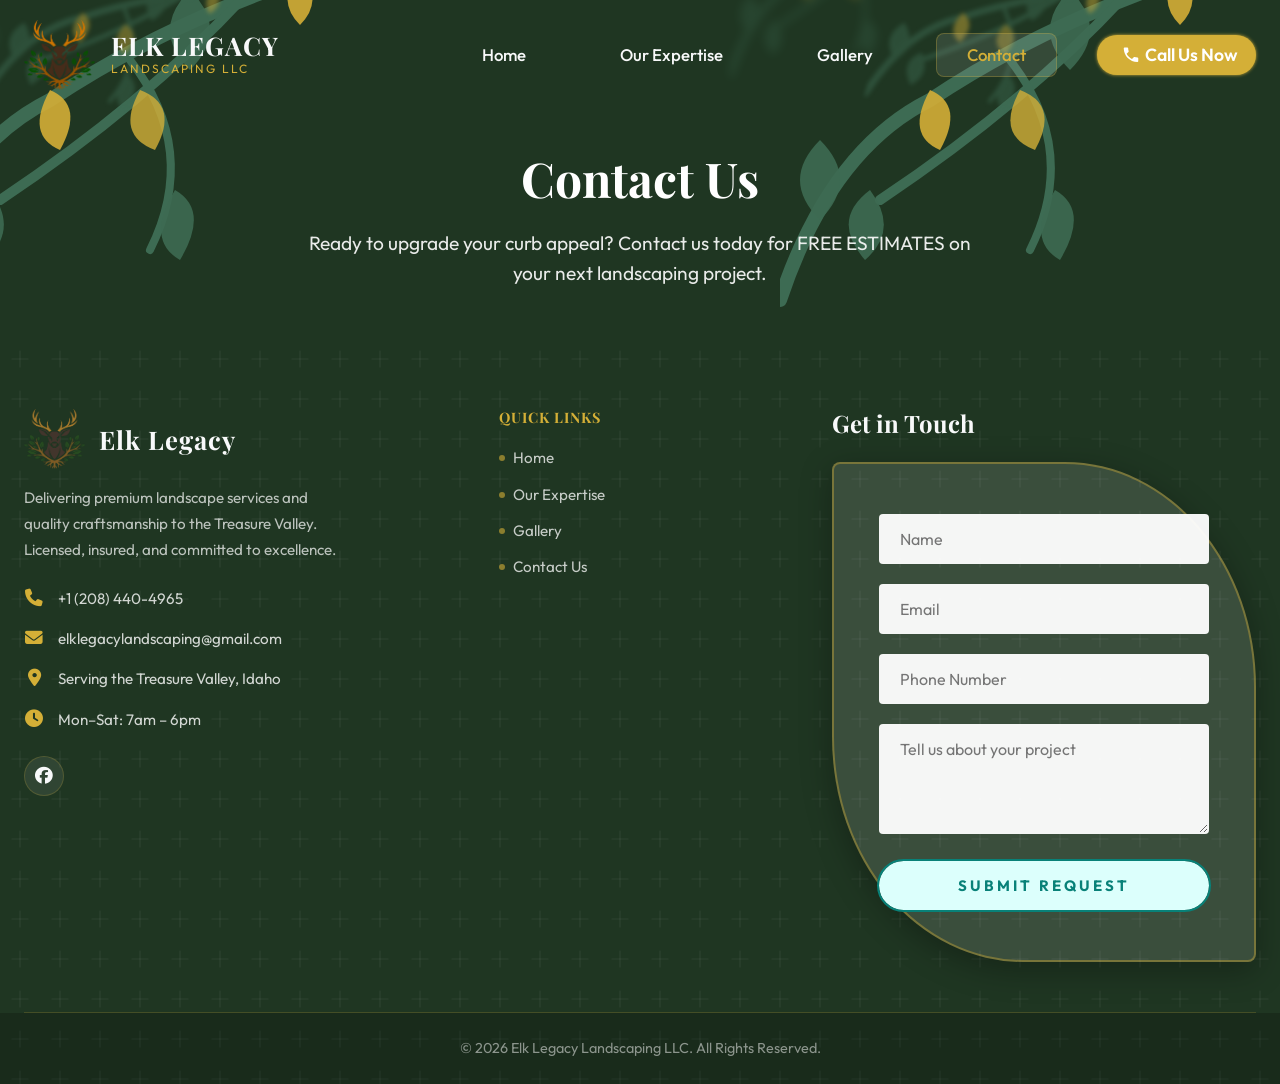
==== commit 3a1bf1f0: "Complete footer redesign, gallery rotation enhancements, and nature-inspired animations" ====
--- a/contact.html
+++ b/contact.html
@@ -37,10 +37,38 @@
 
             <nav class="nav-menu">
                 <ul class="nav-list">
-                    <li><a href="index.html" class="nav-link">Home</a></li>
-                    <li><a href="services.html" class="nav-link">Our Expertise</a></li>
-                    <li><a href="gallery.html" class="nav-link">Gallery</a></li>
-                    <li><a href="contact.html" class="nav-link" style="color: var(--color-accent);">Contact</a></li>
+                    <li>
+                        <a href="index.html" class="nav-link">
+                            <svg class="nav-btn-icon icon-1" viewBox="0 0 24 24"><path d="M17,8C8,10 5.9,16.17 3.82,21.34L5.71,22L6.66,19.7C7.14,19.87 7.64,20 8.17,20C14.34,20 17.15,13.66 17,8Z" /></svg>
+                            <svg class="nav-btn-icon icon-2" viewBox="0 0 24 24"><path d="M17,8C8,10 5.9,16.17 3.82,21.34L5.71,22L6.66,19.7C7.14,19.87 7.64,20 8.17,20C14.34,20 17.15,13.66 17,8Z" /></svg>
+                            <svg class="nav-btn-icon icon-3" viewBox="0 0 24 24"><path d="M17,8C8,10 5.9,16.17 3.82,21.34L5.71,22L6.66,19.7C7.14,19.87 7.64,20 8.17,20C14.34,20 17.15,13.66 17,8Z" /></svg>
+                            <span>Home</span>
+                        </a>
+                    </li>
+                    <li>
+                        <a href="services.html" class="nav-link">
+                            <svg class="nav-btn-icon icon-1" viewBox="0 0 24 24"><path d="M17,8C8,10 5.9,16.17 3.82,21.34L5.71,22L6.66,19.7C7.14,19.87 7.64,20 8.17,20C14.34,20 17.15,13.66 17,8Z" /></svg>
+                            <svg class="nav-btn-icon icon-2" viewBox="0 0 24 24"><path d="M17,8C8,10 5.9,16.17 3.82,21.34L5.71,22L6.66,19.7C7.14,19.87 7.64,20 8.17,20C14.34,20 17.15,13.66 17,8Z" /></svg>
+                            <svg class="nav-btn-icon icon-3" viewBox="0 0 24 24"><path d="M17,8C8,10 5.9,16.17 3.82,21.34L5.71,22L6.66,19.7C7.14,19.87 7.64,20 8.17,20C14.34,20 17.15,13.66 17,8Z" /></svg>
+                            <span>Our Expertise</span>
+                        </a>
+                    </li>
+                    <li>
+                        <a href="gallery.html" class="nav-link">
+                            <svg class="nav-btn-icon icon-1" viewBox="0 0 24 24"><path d="M17,8C8,10 5.9,16.17 3.82,21.34L5.71,22L6.66,19.7C7.14,19.87 7.64,20 8.17,20C14.34,20 17.15,13.66 17,8Z" /></svg>
+                            <svg class="nav-btn-icon icon-2" viewBox="0 0 24 24"><path d="M17,8C8,10 5.9,16.17 3.82,21.34L5.71,22L6.66,19.7C7.14,19.87 7.64,20 8.17,20C14.34,20 17.15,13.66 17,8Z" /></svg>
+                            <svg class="nav-btn-icon icon-3" viewBox="0 0 24 24"><path d="M17,8C8,10 5.9,16.17 3.82,21.34L5.71,22L6.66,19.7C7.14,19.87 7.64,20 8.17,20C14.34,20 17.15,13.66 17,8Z" /></svg>
+                            <span>Gallery</span>
+                        </a>
+                    </li>
+                    <li>
+                        <a href="contact.html" class="nav-link active">
+                            <svg class="nav-btn-icon icon-1" viewBox="0 0 24 24"><path d="M17,8C8,10 5.9,16.17 3.82,21.34L5.71,22L6.66,19.7C7.14,19.87 7.64,20 8.17,20C14.34,20 17.15,13.66 17,8Z" /></svg>
+                            <svg class="nav-btn-icon icon-2" viewBox="0 0 24 24"><path d="M17,8C8,10 5.9,16.17 3.82,21.34L5.71,22L6.66,19.7C7.14,19.87 7.64,20 8.17,20C14.34,20 17.15,13.66 17,8Z" /></svg>
+                            <svg class="nav-btn-icon icon-3" viewBox="0 0 24 24"><path d="M17,8C8,10 5.9,16.17 3.82,21.34L5.71,22L6.66,19.7C7.14,19.87 7.64,20 8.17,20C14.34,20 17.15,13.66 17,8Z" /></svg>
+                            <span>Contact</span>
+                        </a>
+                    </li>
                 </ul>
                 <a href="tel:+12084404965" class="nav-call-btn">
                     <svg viewBox="0 0 24 24" width="24" height="24" xmlns="http://www.w3.org/2000/svg">
@@ -89,50 +117,54 @@
 
     <!-- Footer & Contact -->
     <footer id="contact" class="footer">
-        <div class="container footer-container">
-            <div class="footer-info reveal-up">
-                <div class="footer-branding">
-                    <img src="LOGO/elk LOGO.png" alt="Elk Legacy Landscaping Logo" class="footer-logo">
-                    <h3 class="footer-company-name">Elk Legacy</h3>
+        <div class="container">
+            <div class="footer-grid" style="grid-template-columns: 1.5fr 1fr 1.5fr; align-items: start;">
+
+                <!-- Column 1: Brand -->
+                <div class="footer-brand reveal-up">
+                    <div class="footer-branding">
+                        <img src="LOGO/elk LOGO.png" alt="Elk Legacy Landscaping Logo" class="footer-logo">
+                        <h3 class="footer-company-name">Elk Legacy</h3>
+                    </div>
+                    <p class="footer-desc">Delivering premium landscape services and quality craftsmanship to the Treasure Valley. Licensed, insured, and committed to excellence.</p>
+                    <ul class="contact-list">
+                        <li><i class="fa-solid fa-phone"></i><a href="tel:+12084404965">+1 (208) 440-4965</a></li>
+                        <li><i class="fa-solid fa-envelope"></i><a href="mailto:elklegacylandscaping@gmail.com">elklegacylandscaping@gmail.com</a></li>
+                        <li><i class="fa-solid fa-location-dot"></i><span>Serving the Treasure Valley, Idaho</span></li>
+                        <li><i class="fa-solid fa-clock"></i><span>Mon–Sat: 7am – 6pm</span></li>
+                    </ul>
+                    <div class="footer-social">
+                        <a href="https://www.facebook.com/profile.php?id=61587080534733" class="footer-social-link" target="_blank" rel="noopener noreferrer" aria-label="Follow us on Facebook">
+                            <i class="fa-brands fa-facebook"></i>
+                        </a>
+                    </div>
                 </div>
-                <p class="footer-desc">Delivering premium landscape services and quality craftsmanship to the Treasure
-                    Valley.</p>
-                <ul class="contact-list">
-                    <li>
-                        <i class="fa-solid fa-phone"></i>
-                        <a href="tel:+12084404965">+1 (208) 440-4965</a>
-                    </li>
-                    <li>
-                        <i class="fa-solid fa-envelope"></i>
-                        <a href="mailto:elklegacylandscaping@gmail.com">elklegacylandscaping@gmail.com</a>
-                    </li>
-                    <li>
-                        <i class="fa-solid fa-location-dot"></i>
-                        <span>Serving the Treasure Valley</span>
-                    </li>
-                </ul>
-            </div>
 
-            <div class="footer-form reveal-up" style="transition-delay: 0.2s;">
-                <h4>Get in Touch</h4>
-                <form id="contactForm" class="contact-form">
-                    <input type="text" name="_gotcha" style="display:none" tabIndex="-1" autocomplete="off" />
-                    <div class="form-group">
-                        <input type="text" id="name" name="name" placeholder="Name" required>
-                    </div>
-                    <div class="form-group">
-                        <input type="email" id="email" name="email" placeholder="Email" required>
-                    </div>
-                    <div class="form-group">
-                        <input type="tel" id="phone" name="phone" placeholder="Phone Number" required>
-                    </div>
-                    <div class="form-group">
-                        <textarea id="project" name="project" placeholder="Tell us about your project" rows="4"
-                            required></textarea>
-                    </div>
-                    <button type="submit" class="btn btn-primary btn-submit">Submit Request</button>
-                    <div id="formStatus" class="form-status"></div>
-                </form>
+                <!-- Column 2: Quick Links -->
+                <div class="footer-col reveal-up" style="transition-delay:0.1s">
+                    <h4>Quick Links</h4>
+                    <ul class="footer-links">
+                        <li><a href="index.html">Home</a></li>
+                        <li><a href="services.html">Our Expertise</a></li>
+                        <li><a href="gallery.html">Gallery</a></li>
+                        <li><a href="contact.html">Contact Us</a></li>
+                    </ul>
+                </div>
+
+                <!-- Column 3: Contact Form -->
+                <div class="footer-form reveal-up" style="transition-delay: 0.2s;">
+                    <h4>Get in Touch</h4>
+                    <form id="contactForm" class="contact-form">
+                        <input type="text" name="_gotcha" style="display:none" tabIndex="-1" autocomplete="off" />
+                        <div class="form-group"><input type="text" id="name" name="name" placeholder="Name" required></div>
+                        <div class="form-group"><input type="email" id="email" name="email" placeholder="Email" required></div>
+                        <div class="form-group"><input type="tel" id="phone" name="phone" placeholder="Phone Number" required></div>
+                        <div class="form-group"><textarea id="project" name="project" placeholder="Tell us about your project" rows="4" required></textarea></div>
+                        <button type="submit" class="btn btn-primary btn-submit">Submit Request</button>
+                        <div id="formStatus" class="form-status"></div>
+                    </form>
+                </div>
+
             </div>
         </div>
         <div class="footer-bottom">
--- a/css/style.css
+++ b/css/style.css
@@ -246,22 +246,141 @@
     gap: 32px;
 }
 
+/* =========================================
+   ANIMATED NAV BUTTONS (Slay Effect)
+   ========================================= */ 
 .nav-link {
+    position: relative;
+    padding: 8px 30px;
+    background: transparent;
+    font-size: 1.05rem;
+    font-weight: 500;
     color: var(--color-text-light);
-    font-weight: 500;
-    font-size: 1.05rem;
+    cursor: pointer;
+    border: 1px solid transparent;
+    border-radius: 8px;
+    transition: all 0.5s ease-in-out;
+    display: flex;
+    align-items: center;
+    justify-content: center;
+}
+
+.nav-link:hover {
+    border: 1px solid var(--color-accent);
+    background: linear-gradient(
+        85deg,
+        var(--color-primary-dark),
+        var(--color-primary),
+        var(--color-primary-light),
+        var(--color-primary),
+        var(--color-primary-dark)
+    );
+    color: var(--color-accent);
+    animation: wind 2s ease-in-out infinite;
+    filter: drop-shadow(0 4px 8px rgba(0, 0, 0, 0.4));
+}
+
+@keyframes wind {
+    0% { background-position: 0% 50%; }
+    50% { background-position: 100% 50%; }
+    100% { background-position: 0% 50%; }
+}
+
+/* Icon Animations */
+.nav-btn-icon {
+    position: absolute;
+    fill: var(--color-accent);
+    opacity: 0;
+    transition: all 0.5s ease-in-out;
+    filter: drop-shadow(2px 2px 3px rgba(0, 0, 0, 0.5));
+    pointer-events: none;
+}
+
+.nav-link:hover .nav-btn-icon {
+    opacity: 1;
+}
+
+.icon-1 {
+    top: -5px;
+    right: 5px;
+    width: 20px;
+    transform: rotate(10deg);
+}
+
+.nav-link:hover .icon-1 {
+    animation: slay-1 3s cubic-bezier(0.52, 0, 0.58, 1) infinite;
+}
+
+@keyframes slay-1 {
+    0% { transform: rotate(10deg) translateY(0); }
+    50% { transform: rotate(-5deg) translateY(-3px); }
+    100% { transform: rotate(10deg) translateY(0); }
+}
+
+.icon-2 {
+    top: -8px;
+    left: 15px;
+    width: 10px;
+    transform: rotate(10deg);
+}
+
+.nav-link:hover .icon-2 {
+    animation: slay-2 3s cubic-bezier(0.52, 0, 0.58, 1) 0.5s infinite;
+}
+
+@keyframes slay-2 {
+    0% { transform: rotate(0deg) translateY(0); }
+    50% { transform: rotate(15deg) translateY(-2px); }
+    100% { transform: rotate(0) translateY(0); }
+}
+
+.icon-3 {
+    bottom: -5px;
+    left: 5px;
+    width: 15px;
+    transform: rotate(-5deg);
+}
+
+.nav-link:hover .icon-3 {
+    animation: slay-3 2.5s cubic-bezier(0.52, 0, 0.58, 1) 0.8s infinite;
+}
+
+@keyframes slay-3 {
+    0% { transform: rotate(0deg) translateX(0); }
+    50% { transform: rotate(-10deg) translateX(-2px); }
+    100% { transform: rotate(0) translateX(0); }
+}
+
+.nav-link.active {
+    background-color: rgba(255, 255, 255, 0.1);
+    color: var(--color-accent);
+    border: 1px solid rgba(212, 175, 55, 0.3);
+}
+
+/* Extend leaf icons to .btn and .nav-call-btn */
+.btn {
     position: relative;
-}
-
-.nav-link::after {
-    content: '';
-    position: absolute;
-    bottom: -4px;
-    left: 0;
-    width: 0;
-    height: 2px;
-    background-color: var(--color-accent);
-    transition: var(--transition-smooth);
+    overflow: visible;
+}
+
+.btn:hover .nav-btn-icon,
+.nav-call-btn:hover .nav-btn-icon {
+    opacity: 1;
+}
+
+.btn:hover .icon-1,
+.nav-call-btn:hover .icon-1 {
+    animation: slay-1 3s cubic-bezier(0.52, 0, 0.58, 1) infinite;
+}
+
+.btn:hover .icon-2,
+.nav-call-btn:hover .icon-2 {
+    animation: slay-2 3s cubic-bezier(0.52, 0, 0.58, 1) 0.5s infinite;
+}
+
+.btn:hover .icon-3,
+.nav-call-btn:hover .icon-3 {
+    animation: slay-3 2.5s cubic-bezier(0.52, 0, 0.58, 1) 0.8s infinite;
 }
 
 /* =========================================
@@ -626,6 +745,77 @@
     text-shadow: 0 4px 12px rgba(0, 0, 0, 0.3);
 }
 
+/* =========================================
+   ROTATING TEXT ANIMATION
+   ========================================= */
+.rotating-text-wrapper {
+    display: inline-flex;
+    overflow: hidden;
+    padding: 0 0.15em;
+    background: var(--color-accent);
+    color: var(--color-primary-dark);
+    border-radius: 8px;
+    vertical-align: baseline;
+    position: relative;
+    text-shadow: none;
+    min-width: 3ch;
+}
+
+.rotating-text-inner {
+    display: inline-flex;
+    position: relative;
+    overflow: hidden;
+}
+
+.rotating-text-chars {
+    display: inline-flex;
+    flex-wrap: nowrap;
+}
+
+.rotating-text-char {
+    display: inline-block;
+    /* spring-like bounce: cubic-bezier that overshoots */
+    transition: transform 0.4s cubic-bezier(0.34, 1.56, 0.64, 1),
+                opacity 0.3s ease;
+}
+
+/* Entry animation (from below) */
+.rotating-text-char.enter {
+    transform: translateY(100%);
+    opacity: 0;
+}
+
+.rotating-text-char.enter-active {
+    transform: translateY(0);
+    opacity: 1;
+}
+
+/* Exit animation (upward) */
+.rotating-text-char.exit {
+    transform: translateY(0);
+    opacity: 1;
+    position: absolute;
+    top: 0;
+    left: 0;
+}
+
+.rotating-text-char.exit-active {
+    transform: translateY(-120%);
+    opacity: 0;
+}
+
+.rotating-text-space {
+    white-space: pre;
+    display: inline-block;
+}
+
+@media (max-width: 768px) {
+    .rotating-text-wrapper {
+        padding: 0 0.1em;
+        border-radius: 6px;
+    }
+}
+
 .hero-subtitle {
     font-size: 1.25rem;
     font-weight: 300;
@@ -728,15 +918,22 @@
     }
 
     .branch-overlay {
-        width: 350px;
-        height: 300px;
-        top: -30px;
-        right: -60px;
+        width: 200px;
+        height: 180px;
+        top: -20px;
+        right: -40px;
+    }
+
+    .branch-overlay::before,
+    .branch-overlay::after {
+        display: none;
     }
 
     .branch-overlay.left {
         right: auto;
-        left: -60px;
+        left: -40px;
+        top: auto;
+        bottom: -20px;
     }
 }
 
@@ -774,6 +971,251 @@
    ========================================= */
 .services {
     background-color: var(--color-bg-white);
+    position: relative;
+    overflow: hidden;
+}
+
+/* =========================================
+   FLOATING LEAVES ANIMATION
+   ========================================= */
+.floating-leaf {
+    position: absolute;
+    width: 30px;
+    height: 30px;
+    background-image: url("data:image/svg+xml,%3Csvg xmlns='http://www.w3.org/2000/svg' viewBox='0 0 50 50'%3E%3Cpath d='M25 2 Q40 15 45 30 Q40 45 25 48 Q10 45 5 30 Q10 15 25 2 Z' fill='%232C4C3B' opacity='0.12'/%3E%3Cpath d='M25 8 Q25 25 25 45' stroke='%232C4C3B' stroke-width='0.8' fill='none' opacity='0.1'/%3E%3C/svg%3E");
+    background-size: contain;
+    background-repeat: no-repeat;
+    pointer-events: none;
+    z-index: 0;
+    will-change: transform;
+}
+
+.leaf-1 {
+    width: 60px; height: 60px;
+    top: 5%;
+    left: -80px;
+    animation: leafDrift1 18s ease-in-out infinite;
+    animation-delay: 0s;
+}
+
+.leaf-2 {
+    width: 45px; height: 45px;
+    top: 15%;
+    left: -80px;
+    animation: leafDrift2 22s ease-in-out infinite;
+    animation-delay: 3s;
+}
+
+.leaf-3 {
+    width: 75px; height: 75px;
+    top: 30%;
+    left: -80px;
+    animation: leafDrift1 20s ease-in-out infinite;
+    animation-delay: 6s;
+}
+
+.leaf-4 {
+    width: 40px; height: 40px;
+    top: 50%;
+    left: -80px;
+    animation: leafDrift3 24s ease-in-out infinite;
+    animation-delay: 2s;
+}
+
+.leaf-5 {
+    width: 55px; height: 55px;
+    top: 65%;
+    left: -80px;
+    animation: leafDrift2 19s ease-in-out infinite;
+    animation-delay: 8s;
+}
+
+.leaf-6 {
+    width: 42px; height: 42px;
+    top: 80%;
+    left: -80px;
+    animation: leafDrift1 25s ease-in-out infinite;
+    animation-delay: 5s;
+}
+
+.leaf-7 {
+    width: 68px; height: 68px;
+    top: 40%;
+    left: -80px;
+    animation: leafDrift3 21s ease-in-out infinite;
+    animation-delay: 10s;
+}
+
+.leaf-8 {
+    width: 50px; height: 50px;
+    top: 90%;
+    left: -80px;
+    animation: leafDrift2 17s ease-in-out infinite;
+    animation-delay: 12s;
+}
+
+.leaf-9 {
+    width: 65px; height: 65px;
+    top: 10%;
+    left: -80px;
+    animation: leafDrift3 20s ease-in-out infinite;
+    animation-delay: 1s;
+}
+
+.leaf-10 {
+    width: 48px; height: 48px;
+    top: 25%;
+    left: -80px;
+    animation: leafDrift1 23s ease-in-out infinite;
+    animation-delay: 4s;
+}
+
+.leaf-11 {
+    width: 70px; height: 70px;
+    top: 45%;
+    left: -80px;
+    animation: leafDrift2 21s ease-in-out infinite;
+    animation-delay: 7s;
+}
+
+.leaf-12 {
+    width: 52px; height: 52px;
+    top: 60%;
+    left: -80px;
+    animation: leafDrift3 19s ease-in-out infinite;
+    animation-delay: 11s;
+}
+
+.leaf-13 {
+    width: 58px; height: 58px;
+    top: 75%;
+    left: -80px;
+    animation: leafDrift1 26s ease-in-out infinite;
+    animation-delay: 14s;
+}
+
+.leaf-14 {
+    width: 44px; height: 44px;
+    top: 85%;
+    left: -80px;
+    animation: leafDrift2 22s ease-in-out infinite;
+    animation-delay: 2s;
+}
+
+.leaf-15 {
+    width: 72px; height: 72px;
+    top: 5%;
+    left: -80px;
+    animation: leafDrift3 25s ease-in-out infinite;
+    animation-delay: 9s;
+}
+
+.leaf-16 {
+    width: 46px; height: 46px;
+    top: 35%;
+    left: -80px;
+    animation: leafDrift1 18s ease-in-out infinite;
+    animation-delay: 13s;
+}
+
+.leaf-17 {
+    width: 62px; height: 62px;
+    top: 55%;
+    left: -80px;
+    animation: leafDrift2 24s ease-in-out infinite;
+    animation-delay: 5s;
+}
+
+.leaf-18 {
+    width: 54px; height: 54px;
+    top: 95%;
+    left: -80px;
+    animation: leafDrift3 20s ease-in-out infinite;
+    animation-delay: 15s;
+}
+
+/* Drift path 1: gentle arc across with tumble */
+@keyframes leafDrift1 {
+    0% {
+        transform: translateX(0) translateY(0) rotate(0deg) scale(1);
+        opacity: 0;
+    }
+    5% {
+        opacity: 0.7;
+    }
+    25% {
+        transform: translateX(25vw) translateY(-30px) rotate(90deg) scale(1.1);
+    }
+    50% {
+        transform: translateX(50vw) translateY(40px) rotate(200deg) scale(0.9);
+    }
+    75% {
+        transform: translateX(75vw) translateY(-20px) rotate(310deg) scale(1.05);
+    }
+    95% {
+        opacity: 0.7;
+    }
+    100% {
+        transform: translateX(105vw) translateY(30px) rotate(400deg) scale(1);
+        opacity: 0;
+    }
+}
+
+/* Drift path 2: wavy descent */
+@keyframes leafDrift2 {
+    0% {
+        transform: translateX(0) translateY(0) rotate(0deg);
+        opacity: 0;
+    }
+    5% {
+        opacity: 0.6;
+    }
+    20% {
+        transform: translateX(20vw) translateY(50px) rotate(70deg);
+    }
+    40% {
+        transform: translateX(40vw) translateY(-10px) rotate(160deg);
+    }
+    60% {
+        transform: translateX(60vw) translateY(60px) rotate(250deg);
+    }
+    80% {
+        transform: translateX(80vw) translateY(10px) rotate(340deg);
+    }
+    95% {
+        opacity: 0.6;
+    }
+    100% {
+        transform: translateX(105vw) translateY(40px) rotate(420deg);
+        opacity: 0;
+    }
+}
+
+/* Drift path 3: floating upward arc */
+@keyframes leafDrift3 {
+    0% {
+        transform: translateX(0) translateY(0) rotate(0deg) scaleX(-1);
+        opacity: 0;
+    }
+    5% {
+        opacity: 0.5;
+    }
+    30% {
+        transform: translateX(30vw) translateY(-60px) rotate(120deg) scaleX(-1);
+    }
+    50% {
+        transform: translateX(50vw) translateY(20px) rotate(200deg) scaleX(-1);
+    }
+    70% {
+        transform: translateX(70vw) translateY(-40px) rotate(290deg) scaleX(-1);
+    }
+    95% {
+        opacity: 0.5;
+    }
+    100% {
+        transform: translateX(105vw) translateY(-10px) rotate(380deg) scaleX(-1);
+        opacity: 0;
+    }
 }
 
 .services-timeline {
@@ -1124,63 +1566,154 @@
 }
 
 /* =========================================
-   FOOTER & CONTACT
+   FOOTER
    ========================================= */
 .footer {
     background-color: var(--color-primary-dark);
+    background-image: url("data:image/svg+xml,%3Csvg xmlns='http://www.w3.org/2000/svg' width='40' height='40' viewBox='0 0 40 40'%3E%3Cline x1='20' y1='12' x2='20' y2='28' stroke='%23ffffff' stroke-width='1.2' stroke-linecap='round' opacity='0.06'/%3E%3Cline x1='12' y1='20' x2='28' y2='20' stroke='%23ffffff' stroke-width='1.2' stroke-linecap='round' opacity='0.06'/%3E%3C/svg%3E");
+    background-repeat: repeat;
     color: var(--color-text-light);
-    padding-top: 80px;
-}
-
-.footer-container {
+    padding: 70px 0 0;
+}
+
+.footer-grid {
     display: grid;
-    grid-template-columns: 1fr 1fr;
-    gap: 60px;
-    margin-bottom: 60px;
-}
-
-.footer-branding {
+    grid-template-columns: 2fr 1fr 1.5fr;
+    gap: 50px;
+    padding-bottom: 50px;
+    border-bottom: 1px solid rgba(212, 175, 55, 0.2);
+}
+
+/* Column 1 — Brand */
+.footer-brand .footer-branding {
     display: flex;
     align-items: center;
-    gap: 20px;
-    margin-bottom: 24px;
+    gap: 14px;
+    margin-bottom: 16px;
 }
 
 .footer-logo {
-    height: 80px;
+    height: 60px;
     width: auto;
     object-fit: contain;
 }
 
 .footer-company-name {
-    font-size: 2rem;
+    font-size: 1.6rem;
     color: var(--color-text-light);
     letter-spacing: 1px;
 }
 
 .footer-desc {
     color: rgba(255, 255, 255, 0.7);
-    margin-bottom: 30px;
-    max-width: 400px;
+    margin-bottom: 24px;
+    max-width: 320px;
+    line-height: 1.7;
+    font-size: 0.95rem;
+}
+
+/* Column 2 — Quick Links */
+.footer-col h4 {
+    font-family: var(--font-heading);
+    font-size: 1.1rem;
+    color: var(--color-accent);
+    margin-bottom: 20px;
+    letter-spacing: 1px;
+    text-transform: uppercase;
+    font-size: 0.9rem;
+}
+
+.footer-links {
+    list-style: none;
+    display: flex;
+    flex-direction: column;
+    gap: 12px;
+}
+
+.footer-links a {
+    color: rgba(255, 255, 255, 0.75);
+    font-size: 0.95rem;
+    transition: var(--transition-fast);
+    display: flex;
+    align-items: center;
+    gap: 8px;
+}
+
+.footer-links a::before {
+    content: '';
+    display: inline-block;
+    width: 6px;
+    height: 6px;
+    background-color: var(--color-accent);
+    border-radius: 50%;
+    flex-shrink: 0;
+    opacity: 0.6;
+    transition: var(--transition-fast);
+}
+
+.footer-links a:hover {
+    color: var(--color-accent);
+}
+
+.footer-links a:hover::before {
+    opacity: 1;
+}
+
+/* Column 3 — Contact */
+.contact-list {
+    display: flex;
+    flex-direction: column;
+    gap: 16px;
+    list-style: none;
 }
 
 .contact-list li {
     display: flex;
-    align-items: center;
-    gap: 15px;
-    margin-bottom: 20px;
-    color: rgba(255, 255, 255, 0.9);
+    align-items: flex-start;
+    gap: 14px;
+    color: rgba(255, 255, 255, 0.8);
+    font-size: 0.95rem;
 }
 
 .contact-list i {
     color: var(--color-accent);
-    font-size: 1.2rem;
-    width: 24px;
+    font-size: 1.1rem;
+    width: 20px;
     text-align: center;
+    margin-top: 2px;
+    flex-shrink: 0;
 }
 
 .contact-list a:hover {
     color: var(--color-accent);
+}
+
+/* Social Icons */
+.footer-social {
+    display: flex;
+    gap: 14px;
+    margin-top: 24px;
+}
+
+.footer-social-link {
+    display: flex;
+    align-items: center;
+    justify-content: center;
+    width: 40px;
+    height: 40px;
+    background-color: rgba(255, 255, 255, 0.08);
+    border-radius: 50%;
+    color: var(--color-text-light);
+    font-size: 1.1rem;
+    transition: var(--transition-smooth);
+    border: 1px solid rgba(212, 175, 55, 0.2);
+}
+
+.footer-social-link:hover {
+    background-color: var(--color-accent);
+    color: var(--color-primary-dark);
+    transform: translateY(-4px);
+    border-color: var(--color-accent);
 }
 
 .footer-form h4 {
@@ -1223,6 +1756,43 @@
 
 .btn-submit {
     width: 100%;
+    padding: 1em 2em;
+    border: none;
+    border-radius: 50px;
+    font-weight: bold;
+    letter-spacing: 3px;
+    background: #DCFFFC;
+    text-transform: uppercase;
+    color: #088178;
+    transition: all 1000ms;
+    font-size: 15px;
+    position: relative;
+    overflow: hidden;
+    outline: 2px solid #088178;
+}
+
+.btn-submit:hover {
+    color: #DCFFFC;
+    transform: scale(1);
+    outline: 2px solid #088178;
+    box-shadow: 4px 5px 17px -4px #088178;
+}
+
+.btn-submit::before {
+    content: "";
+    position: absolute;
+    left: -50px;
+    top: 0;
+    width: 0;
+    height: 100%;
+    background-color: #088178;
+    transform: skewX(30deg);
+    z-index: -1;
+    transition: width 1000ms;
+}
+
+.btn-submit:hover::before {
+    width: 250%;
 }
 
 .form-status {
@@ -1251,6 +1821,37 @@
     text-align: center;
     color: rgba(255, 255, 255, 0.5);
     font-size: 0.9rem;
+}
+
+/* =========================================
+   CTA BANNER
+   ========================================= */
+.cta-banner {
+    background-color: var(--color-primary-dark);
+}
+
+.cta-container {
+    display: flex;
+    align-items: center;
+    justify-content: space-between;
+    gap: 30px;
+    padding: 50px 0;
+}
+
+.cta-text h2 {
+    font-family: var(--font-heading);
+    font-size: 1.8rem;
+    color: var(--color-accent);
+    margin-bottom: 8px;
+}
+
+.cta-text p {
+    color: rgba(255, 255, 255, 0.8);
+    font-size: 1rem;
+}
+
+.cta-action .btn {
+    white-space: nowrap;
 }
 
 /* =========================================
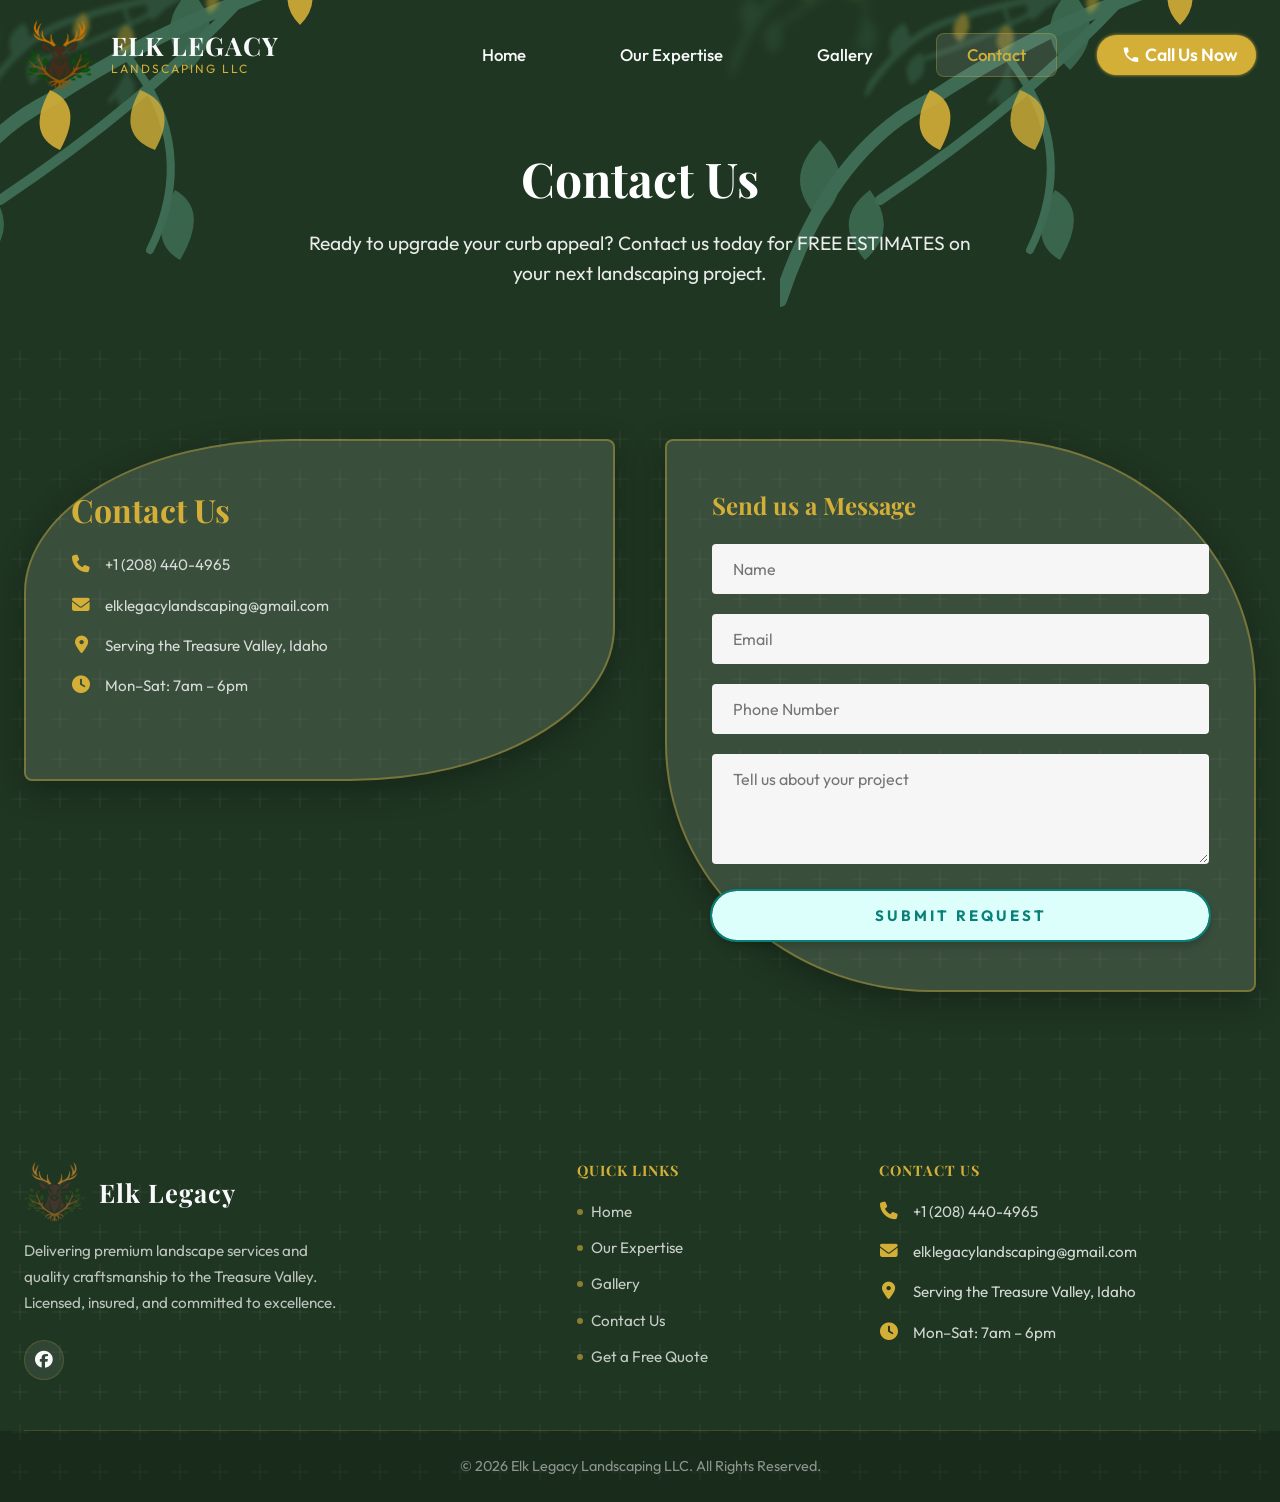
==== commit 224b1cd4: "feat: add local server, fix hero spacing, and restructure contact footer" ====
--- a/contact.html
+++ b/contact.html
@@ -115,10 +115,47 @@
         </div>
     </section>
 
-    <!-- Footer & Contact -->
-    <footer id="contact" class="footer">
+    <!-- Contact Section -->
+    <section id="contact" class="contact-section" style="padding: 100px 0;">
         <div class="container">
-            <div class="footer-grid" style="grid-template-columns: 1.5fr 1fr 1.5fr; align-items: start;">
+            <div class="footer-grid" style="grid-template-columns: 1fr 1fr; align-items: start; border-bottom: none; padding-bottom: 0;">
+
+                <!-- Column 1: Contact Info -->
+                <div class="reveal-up">
+                    <div class="contact-info-card">
+                        <h3 style="font-family: var(--font-heading); font-size: 2rem; color: var(--color-accent); margin-bottom: 24px;">Contact Us</h3>
+                        <ul class="contact-list" style="margin-bottom: 30px;">
+                            <li><i class="fa-solid fa-phone"></i><a href="tel:+12084404965">+1 (208) 440-4965</a></li>
+                            <li><i class="fa-solid fa-envelope"></i><a href="mailto:elklegacylandscaping@gmail.com">elklegacylandscaping@gmail.com</a></li>
+                            <li><i class="fa-solid fa-location-dot"></i><span>Serving the Treasure Valley, Idaho</span></li>
+                            <li><i class="fa-solid fa-clock"></i><span>Mon–Sat: 7am – 6pm</span></li>
+                        </ul>
+                    </div>
+                </div>
+
+                <!-- Column 2: Contact Form -->
+                <div class="footer-form reveal-up" style="transition-delay: 0.1s;">
+                    <div class="contact-form">
+                        <h4 style="font-family: var(--font-heading); font-size: 1.5rem; color: var(--color-accent); margin-bottom: 24px;">Send us a Message</h4>
+                        <form id="contactForm">
+                            <input type="text" name="_gotcha" style="display:none" tabIndex="-1" autocomplete="off" />
+                            <div class="form-group"><input type="text" id="name" name="name" placeholder="Name" required></div>
+                            <div class="form-group"><input type="email" id="email" name="email" placeholder="Email" required></div>
+                            <div class="form-group"><input type="tel" id="phone" name="phone" placeholder="Phone Number" required></div>
+                            <div class="form-group"><textarea id="project" name="project" placeholder="Tell us about your project" rows="4" required></textarea></div>
+                            <button type="submit" class="btn btn-primary btn-submit">Submit Request</button>
+                            <div id="formStatus" class="form-status"></div>
+                        </form>
+                    </div>
+                </div>
+
+            </div>
+        </div>
+    </section>
+
+    <footer class="footer">
+        <div class="container">
+            <div class="footer-grid">
 
                 <!-- Column 1: Brand -->
                 <div class="footer-brand reveal-up">
@@ -127,12 +164,6 @@
                         <h3 class="footer-company-name">Elk Legacy</h3>
                     </div>
                     <p class="footer-desc">Delivering premium landscape services and quality craftsmanship to the Treasure Valley. Licensed, insured, and committed to excellence.</p>
-                    <ul class="contact-list">
-                        <li><i class="fa-solid fa-phone"></i><a href="tel:+12084404965">+1 (208) 440-4965</a></li>
-                        <li><i class="fa-solid fa-envelope"></i><a href="mailto:elklegacylandscaping@gmail.com">elklegacylandscaping@gmail.com</a></li>
-                        <li><i class="fa-solid fa-location-dot"></i><span>Serving the Treasure Valley, Idaho</span></li>
-                        <li><i class="fa-solid fa-clock"></i><span>Mon–Sat: 7am – 6pm</span></li>
-                    </ul>
                     <div class="footer-social">
                         <a href="https://www.facebook.com/profile.php?id=61587080534733" class="footer-social-link" target="_blank" rel="noopener noreferrer" aria-label="Follow us on Facebook">
                             <i class="fa-brands fa-facebook"></i>
@@ -148,21 +179,31 @@
                         <li><a href="services.html">Our Expertise</a></li>
                         <li><a href="gallery.html">Gallery</a></li>
                         <li><a href="contact.html">Contact Us</a></li>
+                        <li><a href="contact.html">Get a Free Quote</a></li>
                     </ul>
                 </div>
 
-                <!-- Column 3: Contact Form -->
-                <div class="footer-form reveal-up" style="transition-delay: 0.2s;">
-                    <h4>Get in Touch</h4>
-                    <form id="contactForm" class="contact-form">
-                        <input type="text" name="_gotcha" style="display:none" tabIndex="-1" autocomplete="off" />
-                        <div class="form-group"><input type="text" id="name" name="name" placeholder="Name" required></div>
-                        <div class="form-group"><input type="email" id="email" name="email" placeholder="Email" required></div>
-                        <div class="form-group"><input type="tel" id="phone" name="phone" placeholder="Phone Number" required></div>
-                        <div class="form-group"><textarea id="project" name="project" placeholder="Tell us about your project" rows="4" required></textarea></div>
-                        <button type="submit" class="btn btn-primary btn-submit">Submit Request</button>
-                        <div id="formStatus" class="form-status"></div>
-                    </form>
+                <!-- Column 3: Contact -->
+                <div class="footer-col reveal-up" style="transition-delay:0.2s">
+                    <h4>Contact Us</h4>
+                    <ul class="contact-list">
+                        <li>
+                            <i class="fa-solid fa-phone"></i>
+                            <a href="tel:+12084404965">+1 (208) 440-4965</a>
+                        </li>
+                        <li>
+                            <i class="fa-solid fa-envelope"></i>
+                            <a href="mailto:elklegacylandscaping@gmail.com">elklegacylandscaping@gmail.com</a>
+                        </li>
+                        <li>
+                            <i class="fa-solid fa-location-dot"></i>
+                            <span>Serving the Treasure Valley, Idaho</span>
+                        </li>
+                        <li>
+                            <i class="fa-solid fa-clock"></i>
+                            <span>Mon–Sat: 7am – 6pm</span>
+                        </li>
+                    </ul>
                 </div>
 
             </div>
--- a/css/style.css
+++ b/css/style.css
@@ -48,6 +48,7 @@
 
 html {
     scroll-behavior: smooth;
+    background-color: var(--color-primary-dark);
 }
 
 body {
@@ -121,12 +122,13 @@
 .btn-primary {
     background-color: var(--color-accent);
     color: var(--color-primary-dark);
+    box-shadow: 0 4px 10px rgba(0, 0, 0, 0.25);
 }
 
 .btn-primary:hover {
     background-color: var(--color-accent-hover);
-    transform: translateY(-2px);
-    box-shadow: 0 6px 15px rgba(212, 175, 55, 0.3);
+    transform: translateY(-4px);
+    box-shadow: 0 8px 20px rgba(0, 0, 0, 0.4);
 }
 
 .btn-secondary {
@@ -416,6 +418,7 @@
   --color-background: var(--color-primary);
   --color-background-hover: var(--color-primary-dark);
   --color-outline: rgba(31, 54, 34, 0.4);
+  filter: drop-shadow(0 4px 10px rgba(0, 0, 0, 0.25));
 }
 
 .nav-call-btn:active {
@@ -676,6 +679,7 @@
     display: flex;
     align-items: center;
     padding-top: 100px;
+    padding-bottom: 80px;
     background-image: url('../images/hero_sunny_white_house.png');
     background-size: cover;
     background-position: center;
@@ -828,7 +832,7 @@
 .hero-cta-group {
     display: flex;
     justify-content: center;
-    gap: 20px;
+    gap: 30px;
     flex-wrap: wrap;
 }
 
@@ -1427,6 +1431,7 @@
     will-change: transform;
     image-rendering: auto;
     -webkit-transform: translateZ(0);
+    transform: translateZ(0);
 }
 
 /* The "front-facing" image gets a subtle glow */
@@ -1722,12 +1727,23 @@
     margin-bottom: 24px;
 }
 
-.contact-form {
+.contact-form,
+.contact-info-card {
     background: rgba(255, 255, 255, 0.12);
     padding: 50px 45px;
-    border-radius: 8px 45% 8px 45%;
     border: 2px solid rgba(212, 175, 55, 0.4);
     box-shadow: 0 8px 32px rgba(0, 0, 0, 0.3);
+    height: 100%; /* Ensure both cards are same height if content allows */
+    display: flex;
+    flex-direction: column;
+}
+
+.contact-form {
+    border-radius: 8px 45% 8px 45%;
+}
+
+.contact-info-card {
+    border-radius: 45% 8px 45% 8px; /* Mirrored leaf shape */
 }
 
 .form-group {
@@ -1823,6 +1839,14 @@
     font-size: 0.9rem;
 }
 
+.contact-section {
+    background-color: var(--color-primary-dark);
+    background-image: url("data:image/svg+xml,%3Csvg xmlns='http://www.w3.org/2000/svg' width='40' height='40' viewBox='0 0 40 40'%3E%3Cline x1='20' y1='12' x2='20' y2='28' stroke='%23ffffff' stroke-width='1.2' stroke-linecap='round' opacity='0.06'/%3E%3Cline x1='12' y1='20' x2='28' y2='20' stroke='%23ffffff' stroke-width='1.2' stroke-linecap='round' opacity='0.06'/%3E%3C/svg%3E");
+    background-repeat: repeat;
+    color: var(--color-text-light);
+    padding: 70px 0;
+}
+
 /* =========================================
    CTA BANNER
    ========================================= */
@@ -1858,9 +1882,37 @@
    MEDIA QUERIES FOR SECTIONS
    ========================================= */
 @media (max-width: 992px) {
-    .footer-container {
-        grid-template-columns: 1fr;
-        gap: 40px;
+    .footer-grid {
+        grid-template-columns: 1fr !important;
+        gap: 40px !important;
+    }
+
+    .footer-brand {
+        text-align: center;
+        display: flex;
+        flex-direction: column;
+        align-items: center;
+    }
+
+    .footer-branding {
+        justify-content: center;
+    }
+
+    .footer-desc {
+        max-width: 100%;
+    }
+
+    .footer-social {
+        justify-content: center;
+    }
+
+    .footer-col {
+        text-align: center;
+    }
+
+    .footer-links a, 
+    .contact-list li {
+        justify-content: center;
     }
 }
 
@@ -1877,4 +1929,47 @@
     .section-title h2 {
         font-size: 2rem;
     }
+}
+
+/* =========================================
+   PAGE SLIDE TRANSITIONS
+   ========================================= */
+@keyframes pageSlideIn {
+    from {
+        opacity: 0;
+        transform: scale(0.98);
+        filter: blur(5px);
+    }
+    to {
+        opacity: 1;
+        transform: scale(1);
+        filter: blur(0);
+    }
+}
+
+@keyframes pageSlideOut {
+    from {
+        opacity: 1;
+        transform: scale(1);
+        filter: blur(0);
+    }
+    to {
+        opacity: 0;
+        transform: scale(1.02);
+        filter: blur(5px);
+    }
+}
+
+body {
+    opacity: 1; /* Fallback for browsers without animation support */
+    will-change: transform, opacity, filter;
+    animation: pageSlideIn 0.5s cubic-bezier(0.4, 0, 0.2, 1) both;
+}
+
+/* We don't need .page-entering anymore, it's the default state */
+
+body.page-exiting {
+    will-change: transform, opacity, filter;
+    animation: pageSlideOut 0.4s cubic-bezier(0.4, 0, 1, 1) both;
+    pointer-events: none;
 }
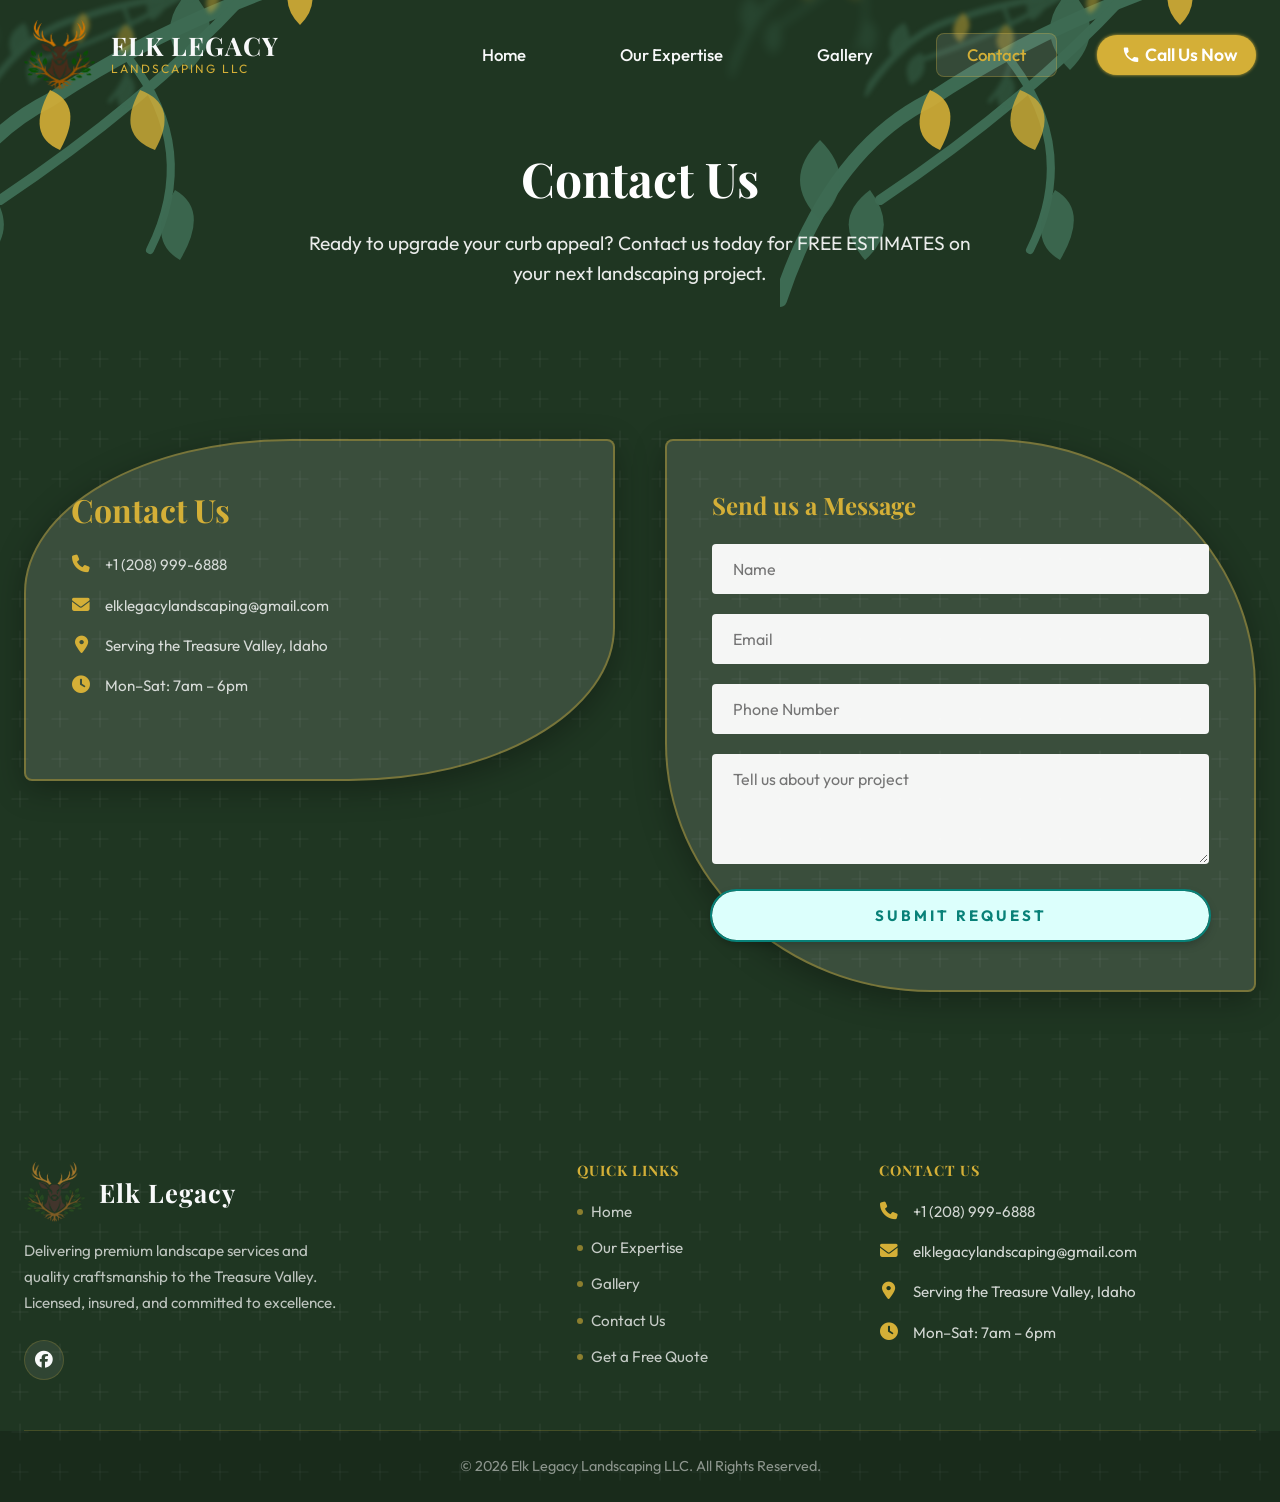
==== commit 350eac58: "update formsubmit alias to +website" ====
--- a/contact.html
+++ b/contact.html
@@ -20,6 +20,9 @@
 
     <!-- Custom CSS -->
     <link rel="stylesheet" href="css/style.css">
+
+    <!-- Favicon -->
+    <link rel="icon" type="image/png" href="LOGO/elk LOGO.png">
 </head>
 
 <body>
@@ -70,7 +73,7 @@
                         </a>
                     </li>
                 </ul>
-                <a href="tel:+12084404965" class="nav-call-btn">
+                <a href="tel:+12089996888" class="nav-call-btn">
                     <svg viewBox="0 0 24 24" width="24" height="24" xmlns="http://www.w3.org/2000/svg">
                         <path d="M6.62 10.79c1.44 2.83 3.76 5.14 6.59 6.59l2.2-2.2c.27-.27.67-.36 1.02-.24 1.12.37 2.33.57 3.57.57.55 0 1 .45 1 1V20c0 .55-.45 1-1 1-9.39 0-17-7.61-17-17 0-.55.45-1 1-1h3.5c.55 0 1 .45 1 1 0 1.25.2 2.45.57 3.57.11.35.03.74-.25 1.02l-2.2 2.2z" fill="currentColor"></path>
                     </svg>
@@ -95,7 +98,7 @@
             <li><a href="gallery.html" class="mobile-nav-link">Gallery</a></li>
             <li><a href="contact.html" class="mobile-nav-link" style="color: var(--color-accent);">Contact</a></li>
             <li>
-                <a href="tel:+12084404965" class="nav-call-btn">
+                <a href="tel:+12089996888" class="nav-call-btn">
                     <svg viewBox="0 0 24 24" width="24" height="24" xmlns="http://www.w3.org/2000/svg">
                         <path d="M6.62 10.79c1.44 2.83 3.76 5.14 6.59 6.59l2.2-2.2c.27-.27.67-.36 1.02-.24 1.12.37 2.33.57 3.57.57.55 0 1 .45 1 1V20c0 .55-.45 1-1 1-9.39 0-17-7.61-17-17 0-.55.45-1 1-1h3.5c.55 0 1 .45 1 1 0 1.25.2 2.45.57 3.57.11.35.03.74-.25 1.02l-2.2 2.2z" fill="currentColor"></path>
                     </svg>
@@ -125,7 +128,7 @@
                     <div class="contact-info-card">
                         <h3 style="font-family: var(--font-heading); font-size: 2rem; color: var(--color-accent); margin-bottom: 24px;">Contact Us</h3>
                         <ul class="contact-list" style="margin-bottom: 30px;">
-                            <li><i class="fa-solid fa-phone"></i><a href="tel:+12084404965">+1 (208) 440-4965</a></li>
+                            <li><i class="fa-solid fa-phone"></i><a href="tel:+12089996888">+1 (208) 999-6888</a></li>
                             <li><i class="fa-solid fa-envelope"></i><a href="mailto:elklegacylandscaping@gmail.com">elklegacylandscaping@gmail.com</a></li>
                             <li><i class="fa-solid fa-location-dot"></i><span>Serving the Treasure Valley, Idaho</span></li>
                             <li><i class="fa-solid fa-clock"></i><span>Mon–Sat: 7am – 6pm</span></li>
@@ -189,7 +192,7 @@
                     <ul class="contact-list">
                         <li>
                             <i class="fa-solid fa-phone"></i>
-                            <a href="tel:+12084404965">+1 (208) 440-4965</a>
+                            <a href="tel:+12089996888">+1 (208) 999-6888</a>
                         </li>
                         <li>
                             <i class="fa-solid fa-envelope"></i>
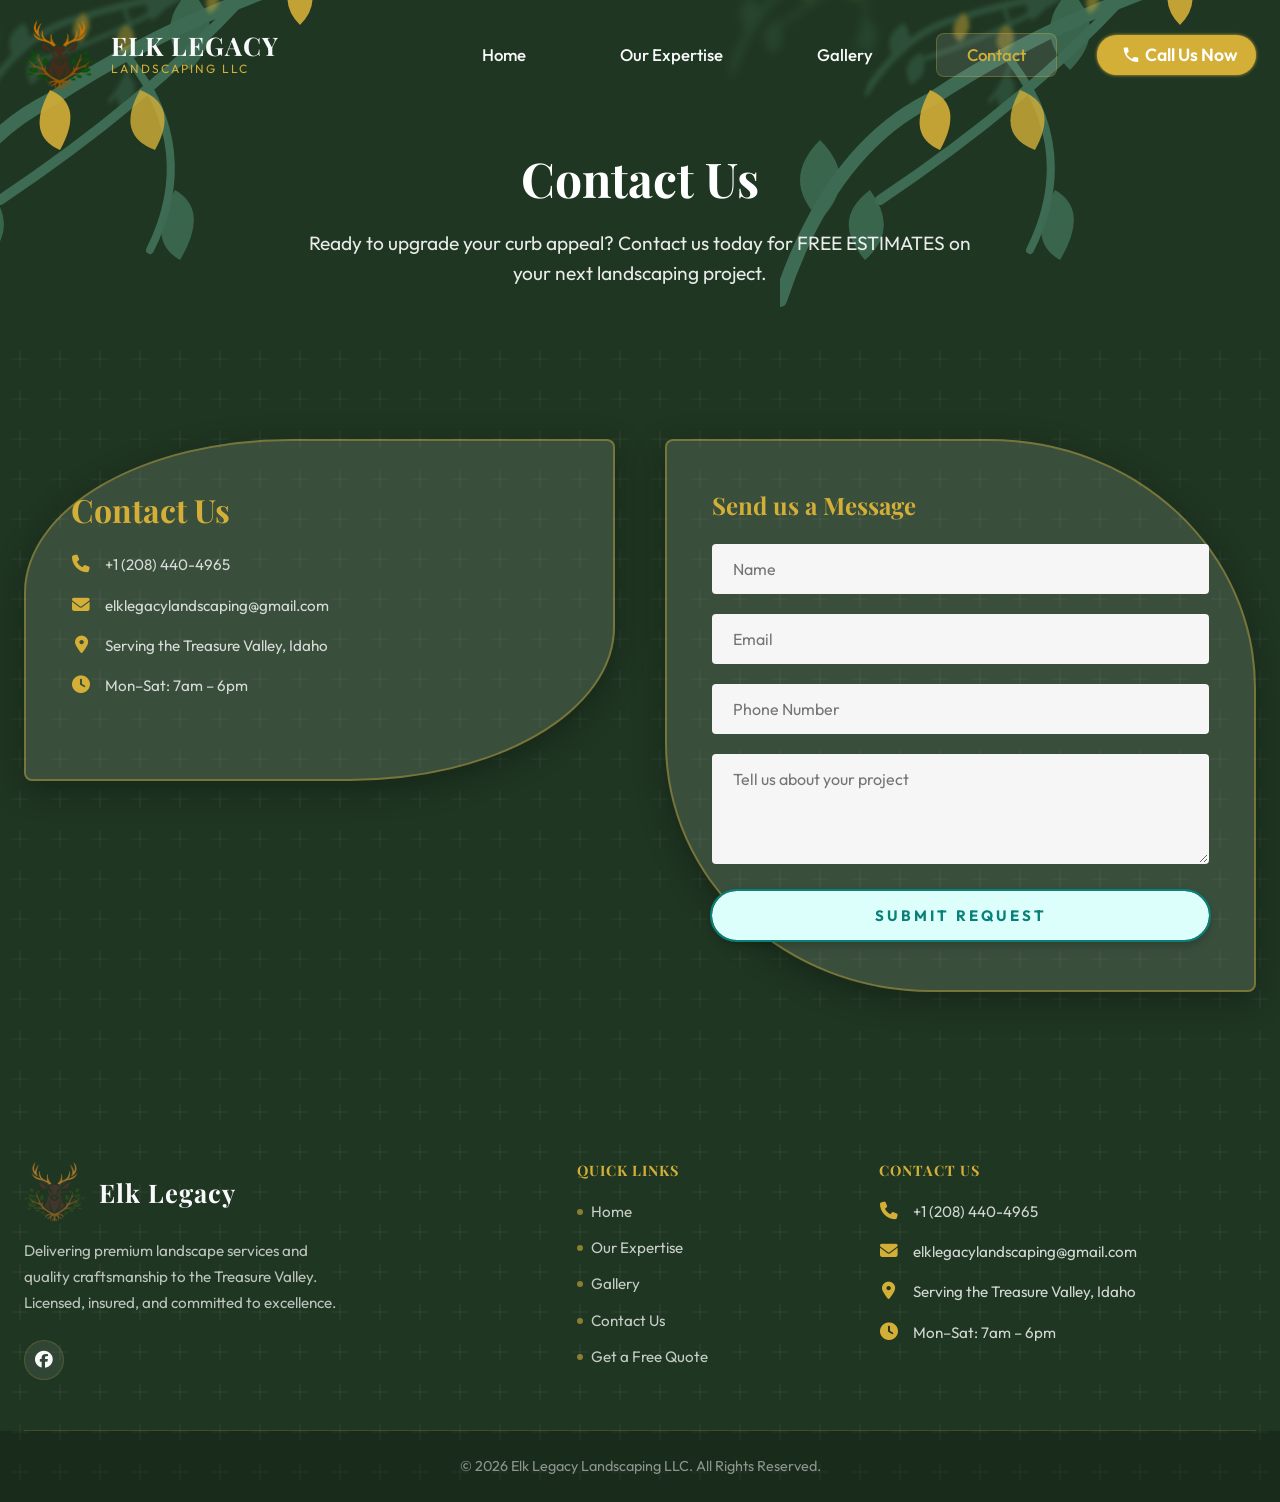
==== commit 6ed39d42: "Revert "update formsubmit alias to +website" This reverts commit 350eac5805074e6281cedccc111774c1c07" ====
--- a/contact.html
+++ b/contact.html
@@ -73,7 +73,7 @@
                         </a>
                     </li>
                 </ul>
-                <a href="tel:+12089996888" class="nav-call-btn">
+                <a href="tel:+12084404965" class="nav-call-btn">
                     <svg viewBox="0 0 24 24" width="24" height="24" xmlns="http://www.w3.org/2000/svg">
                         <path d="M6.62 10.79c1.44 2.83 3.76 5.14 6.59 6.59l2.2-2.2c.27-.27.67-.36 1.02-.24 1.12.37 2.33.57 3.57.57.55 0 1 .45 1 1V20c0 .55-.45 1-1 1-9.39 0-17-7.61-17-17 0-.55.45-1 1-1h3.5c.55 0 1 .45 1 1 0 1.25.2 2.45.57 3.57.11.35.03.74-.25 1.02l-2.2 2.2z" fill="currentColor"></path>
                     </svg>
@@ -98,7 +98,7 @@
             <li><a href="gallery.html" class="mobile-nav-link">Gallery</a></li>
             <li><a href="contact.html" class="mobile-nav-link" style="color: var(--color-accent);">Contact</a></li>
             <li>
-                <a href="tel:+12089996888" class="nav-call-btn">
+                <a href="tel:+12084404965" class="nav-call-btn">
                     <svg viewBox="0 0 24 24" width="24" height="24" xmlns="http://www.w3.org/2000/svg">
                         <path d="M6.62 10.79c1.44 2.83 3.76 5.14 6.59 6.59l2.2-2.2c.27-.27.67-.36 1.02-.24 1.12.37 2.33.57 3.57.57.55 0 1 .45 1 1V20c0 .55-.45 1-1 1-9.39 0-17-7.61-17-17 0-.55.45-1 1-1h3.5c.55 0 1 .45 1 1 0 1.25.2 2.45.57 3.57.11.35.03.74-.25 1.02l-2.2 2.2z" fill="currentColor"></path>
                     </svg>
@@ -128,7 +128,7 @@
                     <div class="contact-info-card">
                         <h3 style="font-family: var(--font-heading); font-size: 2rem; color: var(--color-accent); margin-bottom: 24px;">Contact Us</h3>
                         <ul class="contact-list" style="margin-bottom: 30px;">
-                            <li><i class="fa-solid fa-phone"></i><a href="tel:+12089996888">+1 (208) 999-6888</a></li>
+                            <li><i class="fa-solid fa-phone"></i><a href="tel:+12084404965">+1 (208) 440-4965</a></li>
                             <li><i class="fa-solid fa-envelope"></i><a href="mailto:elklegacylandscaping@gmail.com">elklegacylandscaping@gmail.com</a></li>
                             <li><i class="fa-solid fa-location-dot"></i><span>Serving the Treasure Valley, Idaho</span></li>
                             <li><i class="fa-solid fa-clock"></i><span>Mon–Sat: 7am – 6pm</span></li>
@@ -192,7 +192,7 @@
                     <ul class="contact-list">
                         <li>
                             <i class="fa-solid fa-phone"></i>
-                            <a href="tel:+12089996888">+1 (208) 999-6888</a>
+                            <a href="tel:+12084404965">+1 (208) 440-4965</a>
                         </li>
                         <li>
                             <i class="fa-solid fa-envelope"></i>
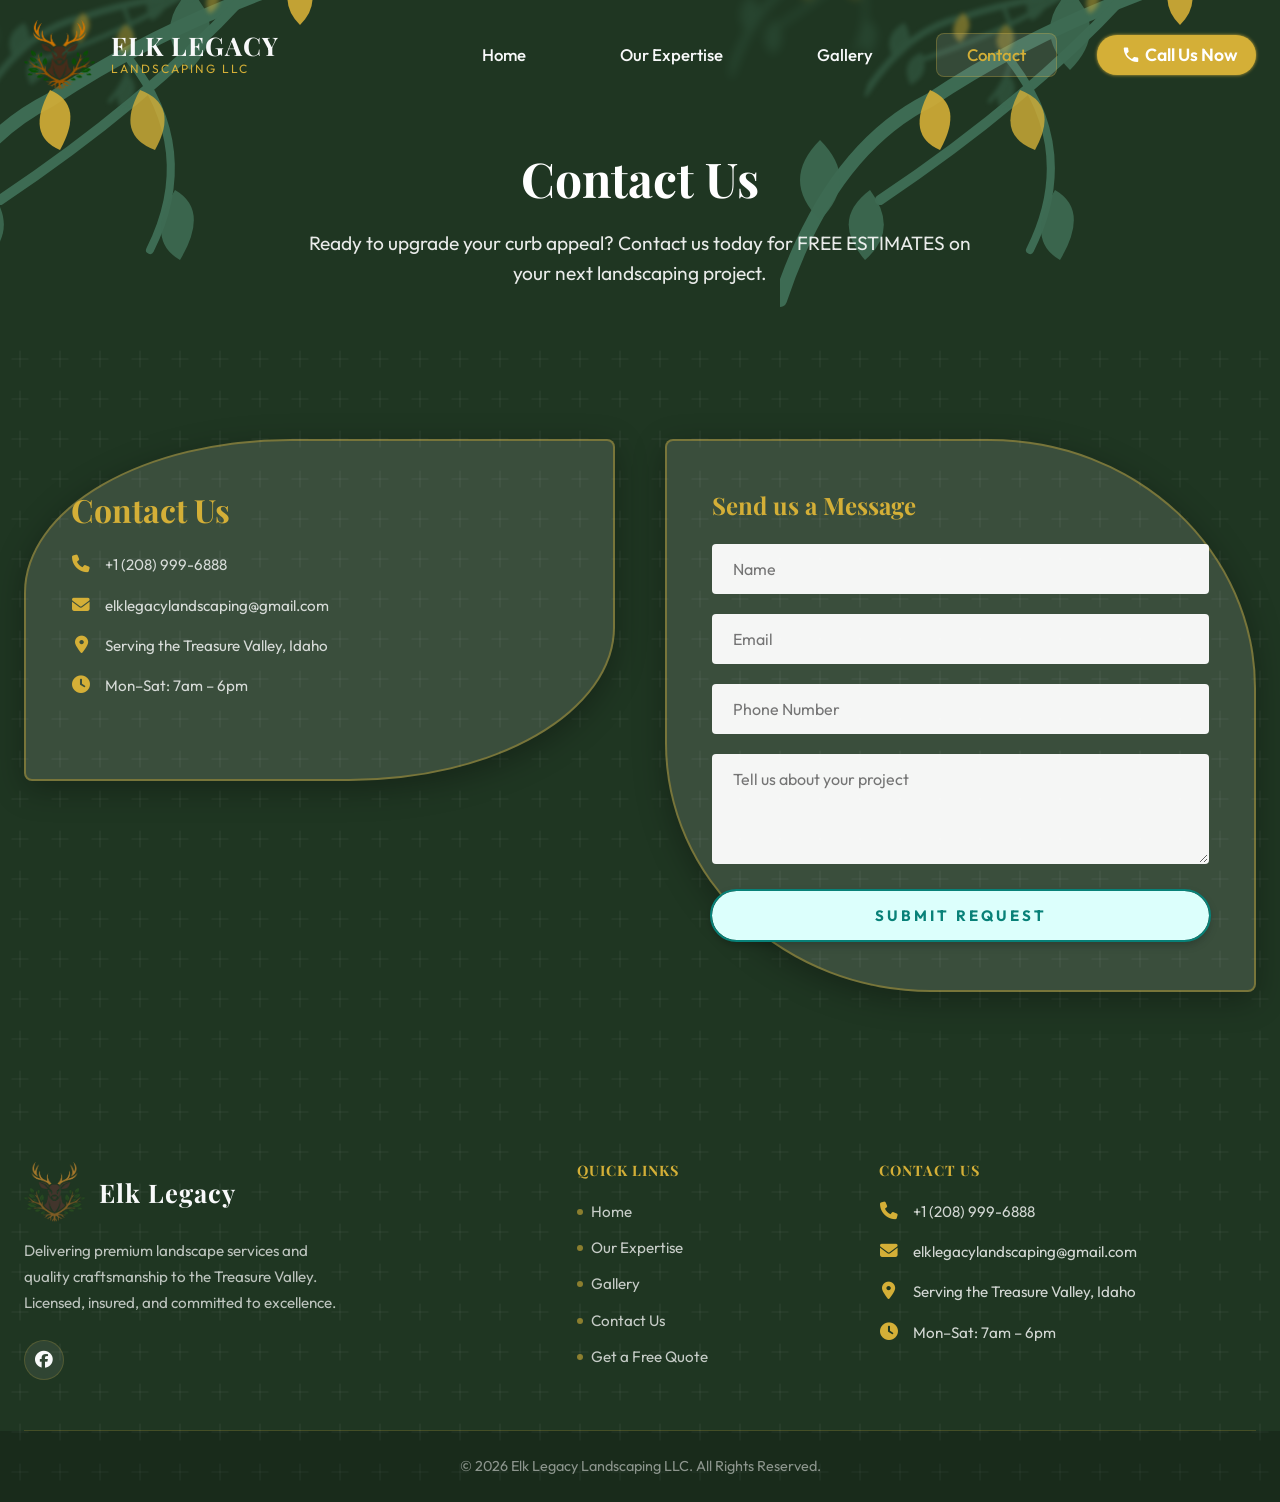
==== commit dc71781d: "Update phone number to +1 (208) 999-6888" ====
--- a/contact.html
+++ b/contact.html
@@ -30,7 +30,7 @@
     <!-- Desktop & Mobile Header -->
     <header class="header">
         <div class="container header-container">
-            <a href="index.html" class="logo">
+            <a href="/" class="logo">
                 <img src="LOGO/elk LOGO.png" alt="Elk Legacy Landscaping Logo" class="logo-img">
                 <div class="logo-text-wrapper">
                     <span class="logo-title">ELK LEGACY</span>
@@ -41,7 +41,7 @@
             <nav class="nav-menu">
                 <ul class="nav-list">
                     <li>
-                        <a href="index.html" class="nav-link">
+                        <a href="/" class="nav-link">
                             <svg class="nav-btn-icon icon-1" viewBox="0 0 24 24"><path d="M17,8C8,10 5.9,16.17 3.82,21.34L5.71,22L6.66,19.7C7.14,19.87 7.64,20 8.17,20C14.34,20 17.15,13.66 17,8Z" /></svg>
                             <svg class="nav-btn-icon icon-2" viewBox="0 0 24 24"><path d="M17,8C8,10 5.9,16.17 3.82,21.34L5.71,22L6.66,19.7C7.14,19.87 7.64,20 8.17,20C14.34,20 17.15,13.66 17,8Z" /></svg>
                             <svg class="nav-btn-icon icon-3" viewBox="0 0 24 24"><path d="M17,8C8,10 5.9,16.17 3.82,21.34L5.71,22L6.66,19.7C7.14,19.87 7.64,20 8.17,20C14.34,20 17.15,13.66 17,8Z" /></svg>
@@ -49,7 +49,7 @@
                         </a>
                     </li>
                     <li>
-                        <a href="services.html" class="nav-link">
+                        <a href="/services" class="nav-link">
                             <svg class="nav-btn-icon icon-1" viewBox="0 0 24 24"><path d="M17,8C8,10 5.9,16.17 3.82,21.34L5.71,22L6.66,19.7C7.14,19.87 7.64,20 8.17,20C14.34,20 17.15,13.66 17,8Z" /></svg>
                             <svg class="nav-btn-icon icon-2" viewBox="0 0 24 24"><path d="M17,8C8,10 5.9,16.17 3.82,21.34L5.71,22L6.66,19.7C7.14,19.87 7.64,20 8.17,20C14.34,20 17.15,13.66 17,8Z" /></svg>
                             <svg class="nav-btn-icon icon-3" viewBox="0 0 24 24"><path d="M17,8C8,10 5.9,16.17 3.82,21.34L5.71,22L6.66,19.7C7.14,19.87 7.64,20 8.17,20C14.34,20 17.15,13.66 17,8Z" /></svg>
@@ -57,7 +57,7 @@
                         </a>
                     </li>
                     <li>
-                        <a href="gallery.html" class="nav-link">
+                        <a href="/gallery" class="nav-link">
                             <svg class="nav-btn-icon icon-1" viewBox="0 0 24 24"><path d="M17,8C8,10 5.9,16.17 3.82,21.34L5.71,22L6.66,19.7C7.14,19.87 7.64,20 8.17,20C14.34,20 17.15,13.66 17,8Z" /></svg>
                             <svg class="nav-btn-icon icon-2" viewBox="0 0 24 24"><path d="M17,8C8,10 5.9,16.17 3.82,21.34L5.71,22L6.66,19.7C7.14,19.87 7.64,20 8.17,20C14.34,20 17.15,13.66 17,8Z" /></svg>
                             <svg class="nav-btn-icon icon-3" viewBox="0 0 24 24"><path d="M17,8C8,10 5.9,16.17 3.82,21.34L5.71,22L6.66,19.7C7.14,19.87 7.64,20 8.17,20C14.34,20 17.15,13.66 17,8Z" /></svg>
@@ -65,7 +65,7 @@
                         </a>
                     </li>
                     <li>
-                        <a href="contact.html" class="nav-link active">
+                        <a href="/contact" class="nav-link active">
                             <svg class="nav-btn-icon icon-1" viewBox="0 0 24 24"><path d="M17,8C8,10 5.9,16.17 3.82,21.34L5.71,22L6.66,19.7C7.14,19.87 7.64,20 8.17,20C14.34,20 17.15,13.66 17,8Z" /></svg>
                             <svg class="nav-btn-icon icon-2" viewBox="0 0 24 24"><path d="M17,8C8,10 5.9,16.17 3.82,21.34L5.71,22L6.66,19.7C7.14,19.87 7.64,20 8.17,20C14.34,20 17.15,13.66 17,8Z" /></svg>
                             <svg class="nav-btn-icon icon-3" viewBox="0 0 24 24"><path d="M17,8C8,10 5.9,16.17 3.82,21.34L5.71,22L6.66,19.7C7.14,19.87 7.64,20 8.17,20C14.34,20 17.15,13.66 17,8Z" /></svg>
@@ -73,7 +73,7 @@
                         </a>
                     </li>
                 </ul>
-                <a href="tel:+12084404965" class="nav-call-btn">
+                <a href="tel:+12089996888" class="nav-call-btn">
                     <svg viewBox="0 0 24 24" width="24" height="24" xmlns="http://www.w3.org/2000/svg">
                         <path d="M6.62 10.79c1.44 2.83 3.76 5.14 6.59 6.59l2.2-2.2c.27-.27.67-.36 1.02-.24 1.12.37 2.33.57 3.57.57.55 0 1 .45 1 1V20c0 .55-.45 1-1 1-9.39 0-17-7.61-17-17 0-.55.45-1 1-1h3.5c.55 0 1 .45 1 1 0 1.25.2 2.45.57 3.57.11.35.03.74-.25 1.02l-2.2 2.2z" fill="currentColor"></path>
                     </svg>
@@ -93,12 +93,12 @@
             <i class="fa-solid fa-xmark"></i>
         </button>
         <ul class="mobile-nav-list">
-            <li><a href="index.html" class="mobile-nav-link">Home</a></li>
-            <li><a href="services.html" class="mobile-nav-link">Our Expertise</a></li>
-            <li><a href="gallery.html" class="mobile-nav-link">Gallery</a></li>
-            <li><a href="contact.html" class="mobile-nav-link" style="color: var(--color-accent);">Contact</a></li>
+            <li><a href="/" class="mobile-nav-link">Home</a></li>
+            <li><a href="/services" class="mobile-nav-link">Our Expertise</a></li>
+            <li><a href="/gallery" class="mobile-nav-link">Gallery</a></li>
+            <li><a href="/contact" class="mobile-nav-link" style="color: var(--color-accent);">Contact</a></li>
             <li>
-                <a href="tel:+12084404965" class="nav-call-btn">
+                <a href="tel:+12089996888" class="nav-call-btn">
                     <svg viewBox="0 0 24 24" width="24" height="24" xmlns="http://www.w3.org/2000/svg">
                         <path d="M6.62 10.79c1.44 2.83 3.76 5.14 6.59 6.59l2.2-2.2c.27-.27.67-.36 1.02-.24 1.12.37 2.33.57 3.57.57.55 0 1 .45 1 1V20c0 .55-.45 1-1 1-9.39 0-17-7.61-17-17 0-.55.45-1 1-1h3.5c.55 0 1 .45 1 1 0 1.25.2 2.45.57 3.57.11.35.03.74-.25 1.02l-2.2 2.2z" fill="currentColor"></path>
                     </svg>
@@ -128,7 +128,7 @@
                     <div class="contact-info-card">
                         <h3 style="font-family: var(--font-heading); font-size: 2rem; color: var(--color-accent); margin-bottom: 24px;">Contact Us</h3>
                         <ul class="contact-list" style="margin-bottom: 30px;">
-                            <li><i class="fa-solid fa-phone"></i><a href="tel:+12084404965">+1 (208) 440-4965</a></li>
+                            <li><i class="fa-solid fa-phone"></i><a href="tel:+12089996888">+1 (208) 999-6888</a></li>
                             <li><i class="fa-solid fa-envelope"></i><a href="mailto:elklegacylandscaping@gmail.com">elklegacylandscaping@gmail.com</a></li>
                             <li><i class="fa-solid fa-location-dot"></i><span>Serving the Treasure Valley, Idaho</span></li>
                             <li><i class="fa-solid fa-clock"></i><span>Mon–Sat: 7am – 6pm</span></li>
@@ -178,11 +178,11 @@
                 <div class="footer-col reveal-up" style="transition-delay:0.1s">
                     <h4>Quick Links</h4>
                     <ul class="footer-links">
-                        <li><a href="index.html">Home</a></li>
-                        <li><a href="services.html">Our Expertise</a></li>
-                        <li><a href="gallery.html">Gallery</a></li>
-                        <li><a href="contact.html">Contact Us</a></li>
-                        <li><a href="contact.html">Get a Free Quote</a></li>
+                        <li><a href="/">Home</a></li>
+                        <li><a href="/services">Our Expertise</a></li>
+                        <li><a href="/gallery">Gallery</a></li>
+                        <li><a href="/contact">Contact Us</a></li>
+                        <li><a href="/contact">Get a Free Quote</a></li>
                     </ul>
                 </div>
 
@@ -192,7 +192,7 @@
                     <ul class="contact-list">
                         <li>
                             <i class="fa-solid fa-phone"></i>
-                            <a href="tel:+12084404965">+1 (208) 440-4965</a>
+                            <a href="tel:+12089996888">+1 (208) 999-6888</a>
                         </li>
                         <li>
                             <i class="fa-solid fa-envelope"></i>
